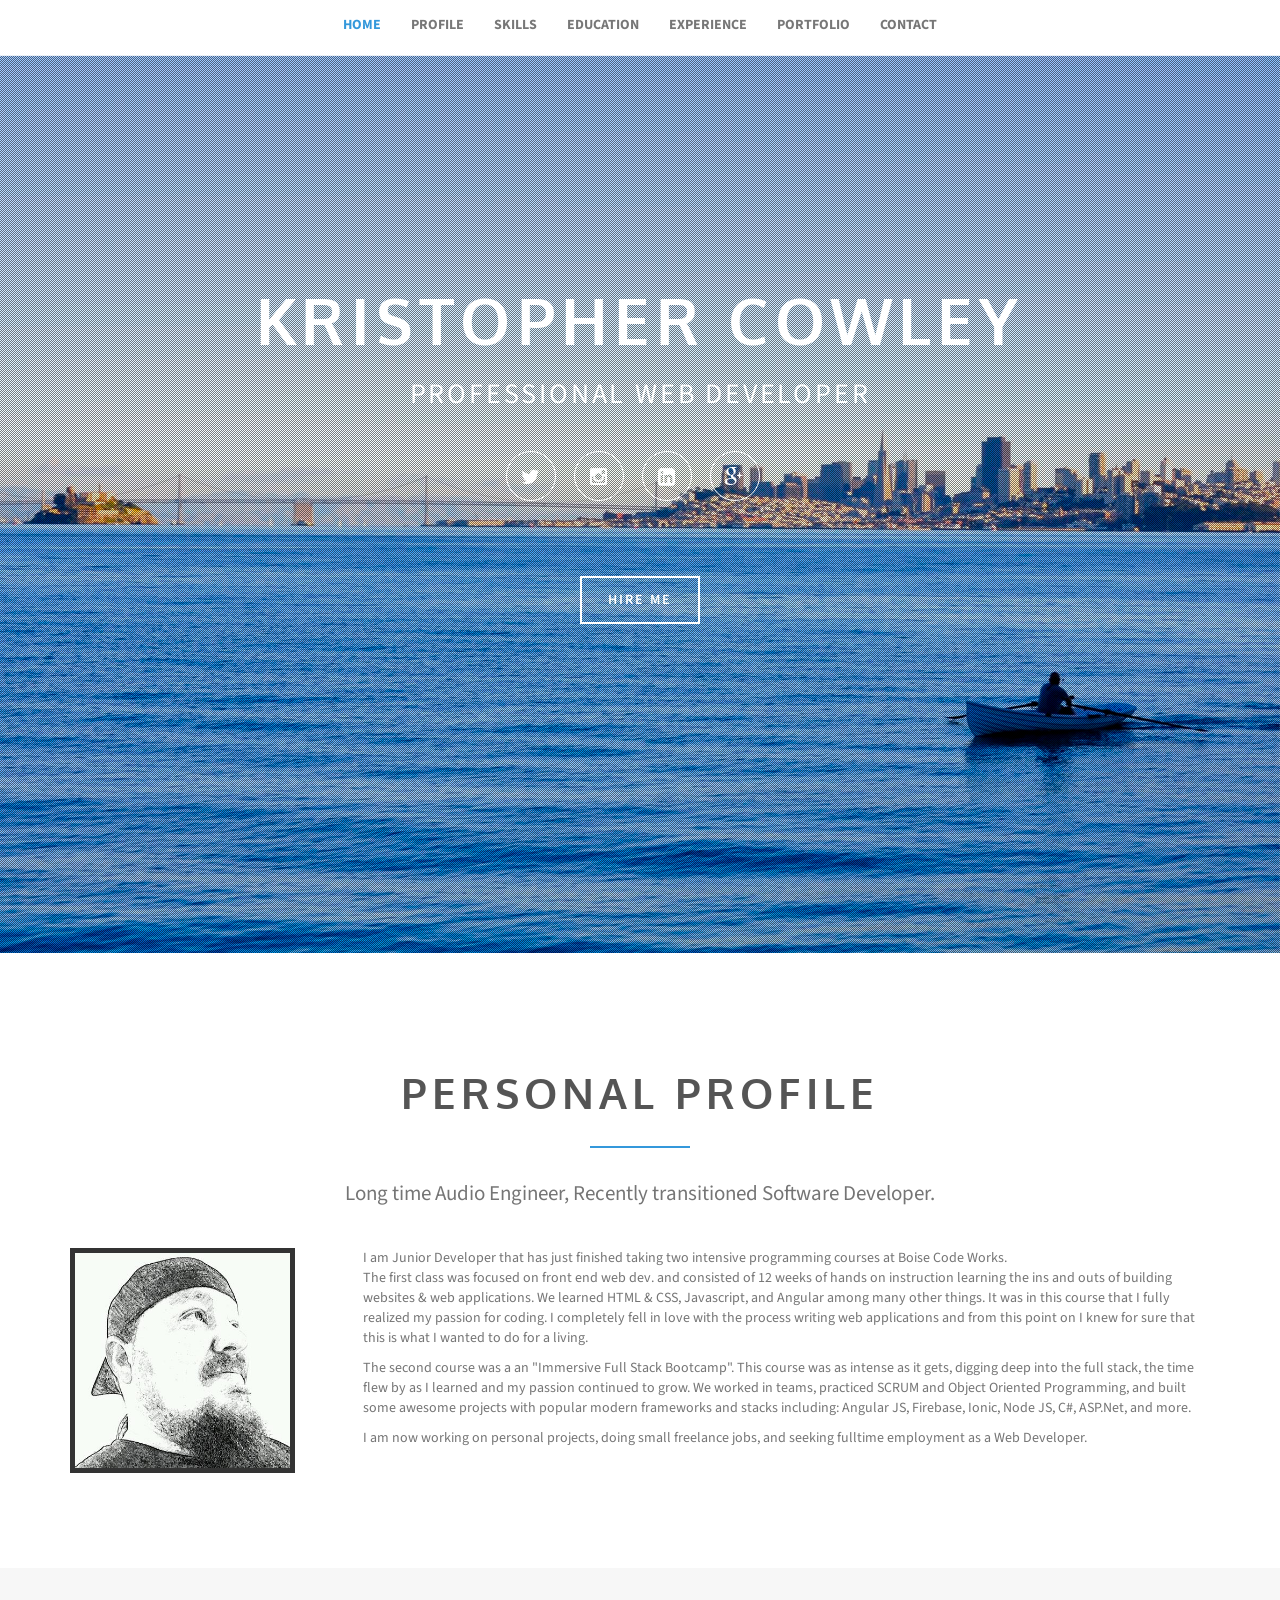
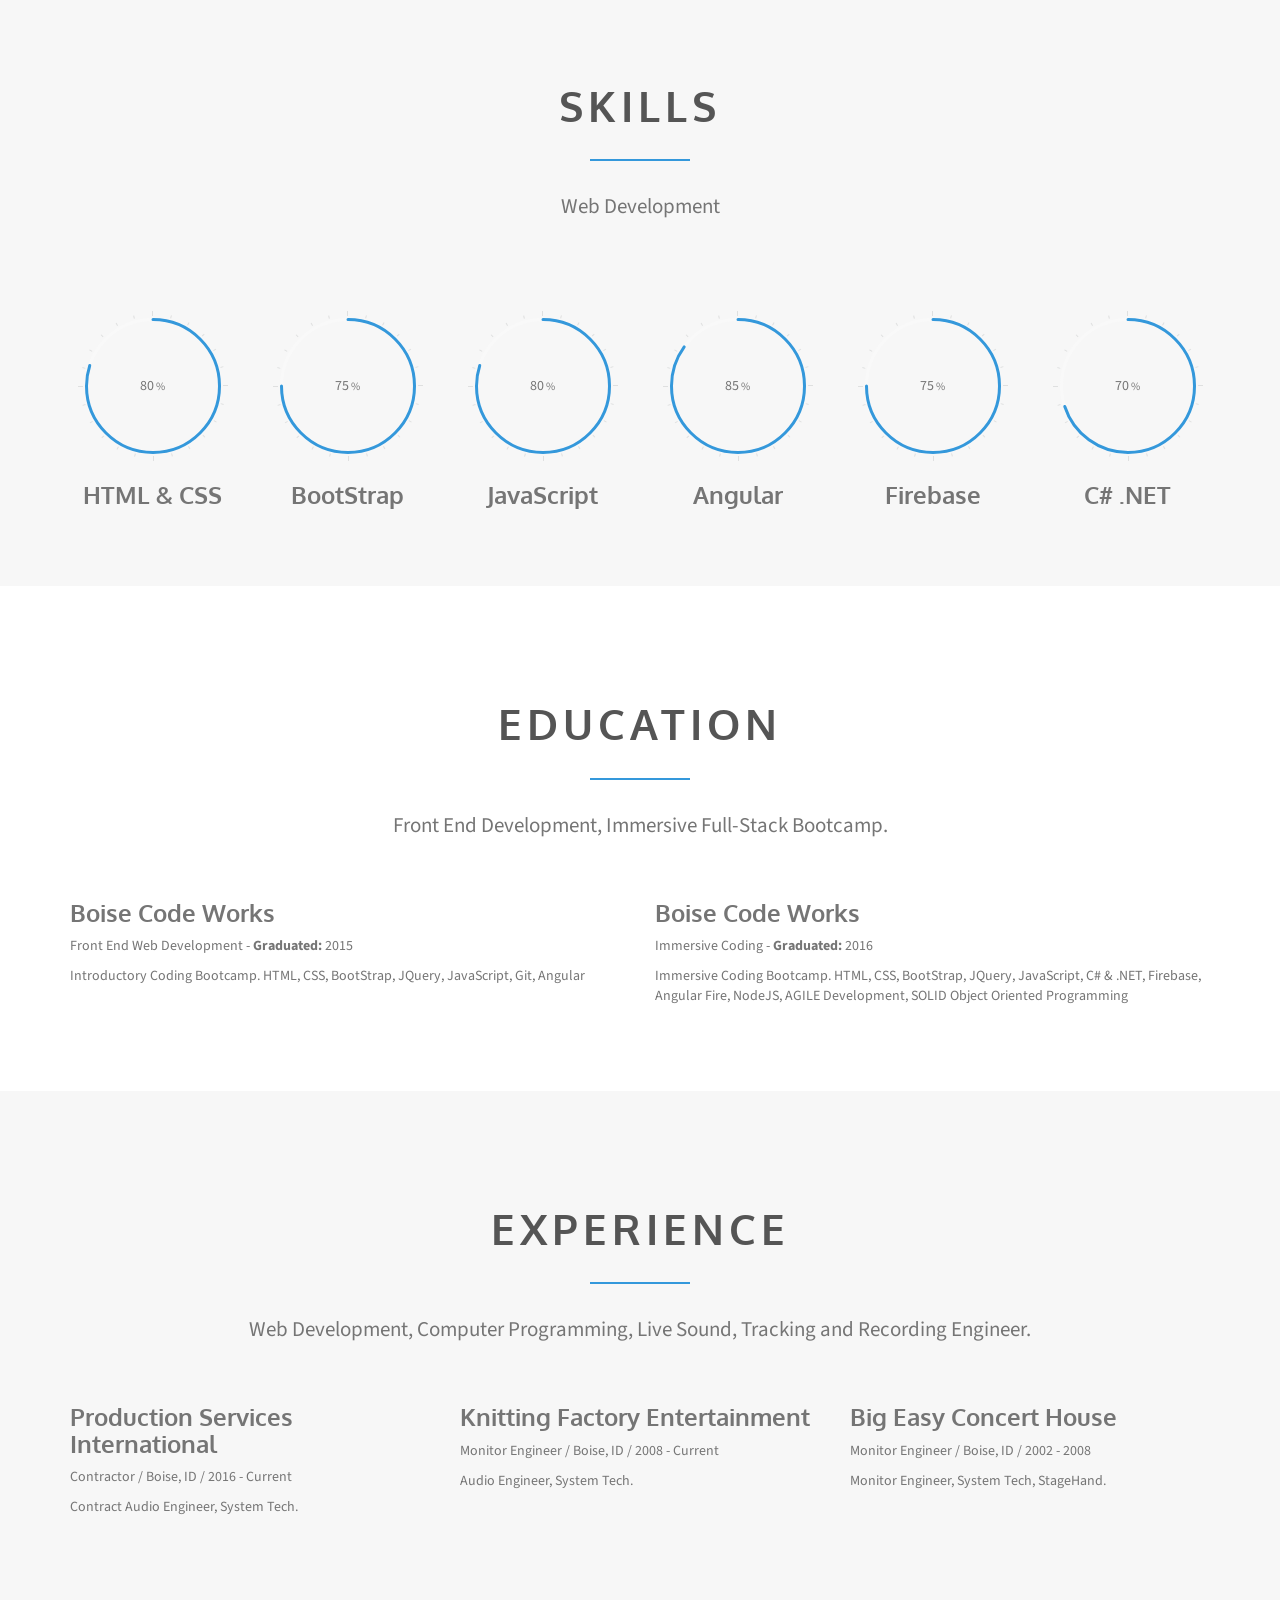
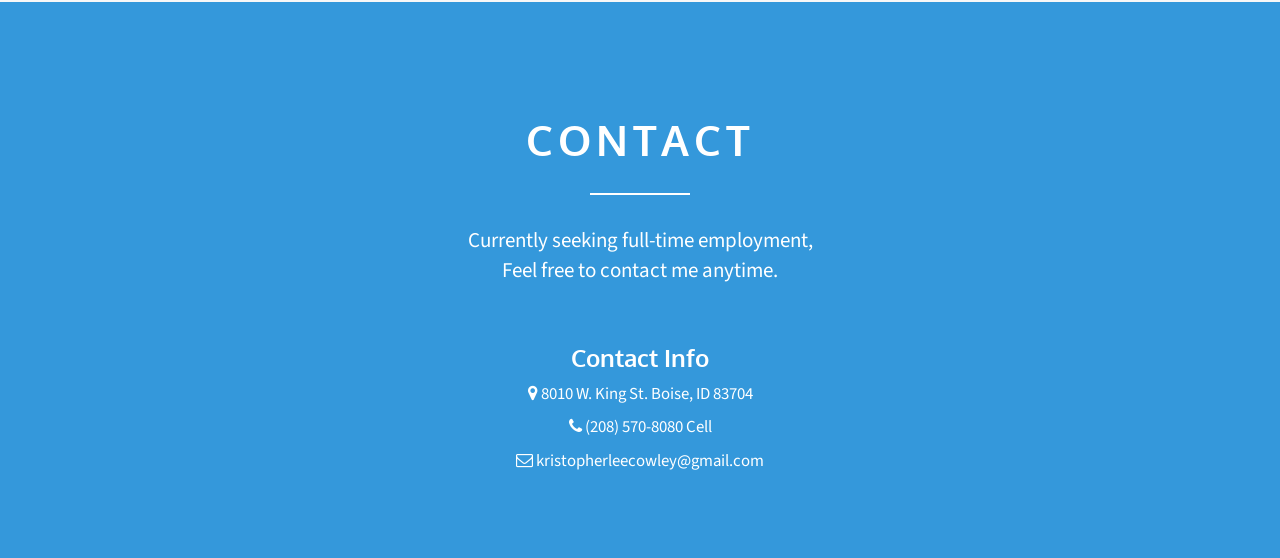
==== index.html @ 7aaf2514 "update meta data" ====
<!DOCTYPE html>
<!--[if lt IE 7]>      <html class="no-js lt-ie9 lt-ie8 lt-ie7"> <![endif]-->
<!--[if IE 7]>         <html class="no-js lt-ie9 lt-ie8"> <![endif]-->
<!--[if IE 8]>         <html class="no-js lt-ie9"> <![endif]-->
<!--[if gt IE 8]><!-->
<html class="no-js">
<!--<![endif]-->

<head>
    <meta charset="utf-8">
    <meta http-equiv="X-UA-Compatible" content="IE=edge">
    <title>Kristopher Cowley Online Resume</title>
    <!--<meta name="description" content="">-->
    <meta name="viewport" content="width=device-width, initial-scale=1">
    <!--<meta name="author" content="">-->

    <!-- Place favicon.ico and apple-touch-icon.png in the root directory -->

     <!--my meta tags start-->
    <meta name="keywords" content="Boise, Code, junior developer, cowley tech, cowley, ionic, html, css, javascript, c#, .net, web developer, resume, angular, developer jobs, job, developer, code, bootcamp, dev, BoiseCodeWorks">
    <meta content="width=device-width, initial-scale=1.0, maximum-scale=1.0, user-scalable=no" name="viewport">
    <!---->
    <meta property="og:image"  content="http://kristophercowley.github.io/img/screen-200.png">
    <meta property="og:locale" content="en_US">
    <meta property="twitter:image" content="http://kristophercowley.github.io/img/screen-200.png">
    <meta content="FOLLOW" name="ROBOTS">
    <!-- Begin Social Media -->
    <meta content="Kris Cowley - Web Developer - seeking fulltime employment." property="og:title">
    <meta content="Kris Cowley - Web Developer - seeking fulltime employment." property="twitter:title">

    <meta property="og:type" content="article">
    <meta content="http://kristophercowley.github.io.com/" property="og:url">
    <meta content="http://kristophercowley.github.io.com/" property="twitter:url">

    <meta content="Recently completed BoiseCodeWorks Front End Web Development and Immersive Bootcamp courses! HTML & CSS, Javascript, Angular JS, Ionic, C#, Firebase, .Net. www.boisecodeworks.com"
    name="description">
    <meta content="Recently completed BoiseCodeWorks Front End Web Development and Immersive Bootcamp courses! HTML & CSS, Javascript, Angular JS, Ionic, C#, Firebase, .Net. www.boisecodeworks.com"
    property="og:description">
    <meta content="Recently completed BoiseCodeWorks Front End Web Development and Immersive Bootcamp courses! HTML & CSS, Javascript, Angular JS, Ionic, C#, Firebase, .Net. www.boisecodeworks.com"
    property="twitter:description">
    <!-- End Social Media -->
    <link rel="publisher" href="https://plus.google.com/u/0/115718143756381940522">
    <link rel="author" href="https://plus.google.com/u/0/115718143756381940522">
    <link rel="me" href="https://plus.google.com/u/0/115718143756381940522">
    <!--Tab Icon-->
    <link href="https://cdn0.iconfinder.com/data/icons/future/512/notebook-256.png" rel="icon" type="image/icon">
    <!--meta tags ends-->

    <!-- Bootstrap core CSS -->
    <link rel="stylesheet" href="css/bootstrap.min.css">
    <!-- Fonts from Font Awsome -->
    <link rel="stylesheet" href="css/font-awesome.min.css">
    <!-- Magnific popup -->
    <link rel="stylesheet" href="css/magnific-popup.css">
	<!-- Vegas slider -->
    <link rel="stylesheet" href="css/vegas.min.css">
    <!-- Custom styles for this template -->
    <link rel="stylesheet" href="css/main.css">
    <!--My styles-->
    <link rel="stylesheet" href="css/myCss.css">

    <!-- Color styles -->
    <link rel="stylesheet" href="css/colors/blue.css">
    <!-- <link rel="stylesheet" href="css/colors/yellow.css">-->
    <!-- <link rel="stylesheet" href="css/colors/red.css">-->
    <!--  <link rel="stylesheet" href="css/colors/purple.css">-->
    <!--  <link rel="stylesheet" href="css/colors/orange.css">-->
    <!--  <link rel="stylesheet" href="css/colors/green.css">-->

    <!-- Feature detection -->
    <script src="js/modernizr-2.6.2.min.js"></script>
    <!-- Fonts -->
    <link href='http://fonts.googleapis.com/css?family=Source+Sans+Pro:300,400,600,700,900,300italic,400italic,600italic,700italic,900italic' rel='stylesheet' type='text/css'>
    <link href='http://fonts.googleapis.com/css?family=Oxygen:400,700' rel='stylesheet' type='text/css'>

    <!-- HTML5 shim and Respond.js IE8 support of HTML5 elements and media queries -->
    <!--[if lt IE 9]>
          <script src="js/html5shiv.js"></script>
          <script src="js/respond.min.js"></script>
        <![endif]-->
</head>

<body>
    <div class="navbar navbar-default navbar-static-top" role="navigation">
        <div class="container">
            <div class="navbar-header">
                <button type="button" class="navbar-toggle collapsed" data-toggle="collapse" data-target=".navbar-collapse">
                    <span class="sr-only">Toggle navigation</span>
                    <span class="icon-bar"></span>
                    <span class="icon-bar"></span>
                    <span class="icon-bar"></span>
                </button>
            </div>
            <div class="navbar-collapse collapse">
                <ul class="nav navbar-nav" id="main-menu">
                    <li><a href="#page-welcome">Home</a>
                    </li>
                    <li><a href="#page-profile">Profile</a>
                    </li>
                    <li><a href="#page-skills">Skills</a>
                    </li>
                    <li><a href="#page-education">Education</a>
                    </li>
                    <li><a href="#page-experience">Experience</a>
                    </li>
                    <li><a href="#page-portfolio">Portfolio</a>
                    </li>
                    <li><a href="#page-contact">Contact</a>
                    </li>
                </ul>
            </div>
            <!--/.nav-collapse -->
        </div>
    </div>
    <!-- welcome begins -->
    <section id="page-welcome" class="page-welcome">
        <div>
            <ul class="slider-controls">
                <li>
                    <a id="vegas-next" class="next" href="javascript:void(0)"></a>
                </li>
                <li>
                    <a id="vegas-prev" class="prev" href="javascript:void(0)"></a>
                </li>
            </ul>
        </div>
        <div class="container">
            <div class="row">
                <header class="centered">
                    <h1>Kristopher Cowley</h1>
                    <p>PROFESSIONAL WEB DEVELOPER</p>
                </header>
                <div class="social-icons">
                    <a href="https://twitter.com/kristopherleec" class="btn btn-round btn-clear btn-twitter"><i class="fa fa-twitter"></i></a>
                    <!--<a href="https://www.facebook.com/KRistOpher.lee.coWLEY" class="btn btn-round btn-clear btn-facebook"><i class="fa fa-facebook"></i></a>-->
                   <!-- <a href="https://www.dribbble.com/" class="btn btn-round btn-clear btn-dribbble"><i class="fa fa-dribbble"></i></a>-->
                    <a href="https://www.instagram.com/kristophercowley" class="btn btn-round btn-clear btn-instagram"><i class="fa fa-instagram"></i></a>
                    <a href="https://www.linkedin.com/in/kristopher-cowley-4b1142104/" class="btn btn-round btn-clear btn-linkedin"><i class="fa fa-linkedin-square"></i></a>
                   <!-- <a href="https://www.pinterest.com/" class="btn btn-round btn-clear btn-pinterest"><i class="fa fa-pinterest"></i></a>-->
                    <a href="https://plus.google.com/u/0/115718143756381940522/" class="btn btn-round btn-clear btn-google"><i class="fa fa-google-plus"></i></a>

                </div>
                <a href="#page-contact" class="btn btn-default hire-me">Hire Me</a>
            </div>
        </div>
    </section>
    <!-- welcome ends -->
    <!-- profile begins -->
    <section id="page-profile" class="page-profile">
        <div class="container">
            <header class="section-header">
                <h2 class="section-title">Personal Profile</h2>
                <div class="spacer"></div>
                <p class="section-subtitle">Long time Audio Engineer, Recently transitioned Software Developer. </p>
            </header>
            <div class="row">
                <div class="col-md-3">
                    <div class="profile"><img src="img/pencilphoto.jpg" alt="profile" />
                    </div>
                </div>
                <div class="col-md-9">
                    <p>I am Junior Developer that has just finished taking two intensive programming courses at Boise Code Works. <br/>The first class was focused on front end web dev. and consisted of 12 weeks of hands on instruction learning the ins and outs of building websites & web applications. We learned HTML & CSS, Javascript, and Angular among many other things. It was in this course that I fully realized my passion for coding. I completely fell in love with the process writing web applications and from this point on I knew for sure that this is what I wanted to do for a living. 
                    <p>The second course was a an "Immersive Full Stack Bootcamp". This course was as intense as it gets, digging deep into the full stack, the time flew by as I learned and my passion continued to grow. We worked in teams, practiced SCRUM and Object Oriented Programming, and built some awesome projects with popular modern frameworks and stacks including: Angular JS, Firebase, Ionic, Node JS, C#, ASP.Net, and more. </p>
                    <p>I am now working on personal projects, doing small freelance jobs, and seeking fulltime employment as a Web Developer. </p>
                  
                </div>
            </div>
        </div>
    </section>
    <!-- profile ends -->
    <!-- skills begins -->
    <section id="page-skills" class="page-skills">
        <div class="container">

            <header class="section-header">
                <h2 class="section-title"><span>Skills</span></h2>
                <div class="spacer"></div>
                <p class="section-subtitle">Web Development</p>
            </header>
            <div class="row">
                <div class="col-md-2">
                    <span class="chart" data-percent="80">
                      <span class="percent"></span>
                    <h3>HTML & CSS</h3>
                    </span>
                </div>
                <div class="col-md-2 ">
                    <span class="chart" data-percent="75">
                      <span class="percent"></span>
                    <h3>BootStrap</h3>
                    </span>
                </div>
                <div class="col-md-2">
                    <span class="chart" data-percent="80">
                      <span class="percent"></span>
                    <h3>JavaScript</h3>
                    </span>
                </div>
                <div class="col-md-2">
                    <span class="chart" data-percent="85">
                      <span class="percent"></span>
                    <h3>Angular</h3>
                    </span>
                </div>
                <div class="col-md-2">
                    <span class="chart" data-percent="75">
                      <span class="percent"></span>
                    <h3>Firebase</h3>
                    </span>
                </div>
                <div class="col-md-2">
                    <span class="chart" data-percent="70">
                      <span class="percent"></span>
                    <h3>C# .NET</h3>
                    </span>
                </div>
            </div>
        </div>
    </section>
    <!-- skills ends -->
    <!-- education begins -->
    <section id="page-education" class="page-education">
        <div class="container">
            <header class="section-header">
                <h2 class="section-title"><span>Education</span></h2>
                <div class="spacer"></div>
                <p class="section-subtitle"> Front End Development, Immersive Full-Stack Bootcamp. </p>
            </header>
            <div class="row">
                <div class="col-md-6">
                    <article class="education">
                        <header>
                            <h3>Boise Code Works</h3>
                            <p>Front End Web Development - <strong>Graduated:</strong> 2015</p>
                        </header>
                        <p>Introductory Coding Bootcamp. HTML, CSS, BootStrap, JQuery, JavaScript, Git, Angular </p>
                    </article>
                </div>
                <div class="col-md-6">
                    <article class="education">
                        <header>
                            <h3>Boise Code Works</h3>
                            <p>Immersive Coding - <strong>Graduated:</strong> 2016</p>
                        </header>
                        <p>Immersive Coding Bootcamp. HTML, CSS, BootStrap, JQuery, JavaScript, C# & .NET, Firebase, Angular Fire, NodeJS, AGILE Development, SOLID Object Oriented Programming</p>
                    </article>
                </div>
            </div>
        </div>
    </section>
    <!-- education ends -->
    
    <!-- experience begins -->
    <section id="page-experience" class="page-experience">
        <div class="container">
            <header class="section-header">
                <h2 class="section-title"><span>Experience</span></h2>
                <div class="spacer"></div>
                <p class="section-subtitle">Web Development, Computer Programming, Live Sound, Tracking and Recording Engineer. </p>
            </header>
            <div class="row">
                <div class="col-md-4">
                    <article class="experience">
                        <header>
                            <h3>Production Services International</h3>
                            <p>Contractor / Boise, ID / 2016 - Current</p>
                        </header>
                        <p>Contract Audio Engineer, System Tech.</p>
                    </article>
                </div>
                <div class="col-md-4">
                    <article class="experience">
                        <header>
                            <h3>Knitting Factory Entertainment</h3>
                            <p>Monitor Engineer / Boise, ID / 2008 - Current</p>
                        </header>
                        <p>Audio Engineer, System Tech.</p>
                    </article>
                </div>
                <div class="col-md-4">
                    <article class="experience">
                        <header>
                            <h3>Big Easy Concert House</h3>
                            <p>Monitor Engineer / Boise, ID / 2002 - 2008</p>
                        </header>
                        <p>Monitor Engineer, System Tech, StageHand.</p>
                    </article>
                </div>
            </div>
        </div>
    </section>
    <!-- experience ends -->
    
    <!-- portfolio begins -->
    <!--<section id="page-portfolio" class="page-portfolio">
        <div class="container">
            <div class="row">
                <header class="section-header">
                    <h2 class="section-title"><span>Portfolio</span></h2>
                    <div class="spacer"></div>
                    <p class="section-subtitle">Some of the projects I have worked on recently. </p>
                </header>

                <div id="grid-controls-wrapper">
                    <ul class="nav nav-pills center-pills grid-controls">
                        <li class="active filter"><a href="javascript:void(0)" data-filter="*">All</a>
                        </li>
                        <li class="filter"><a href="javascript:void(0)" data-filter=".branding">Branding</a>
                        </li>
                        <li class="filter"><a href="javascript:void(0)" data-filter=".design">Design</a>
                        </li>
                        <li class="filter"><a href="javascript:void(0)" data-filter=".photography">Photography</a>
                        </li>
                        <li class="filter"><a href="javascript:void(0)" data-filter=".web">Website</a>
                        </li>
                    </ul>
                </div>

                <div>
                    <ul id="grid" class="grid-wrapper">
                        <li class="mix web">
                            <a href="img/portfolio/large/01.png">
                                <div class="overlay"><i class="fa fa-search"></i>
                                </div><img src="img/portfolio/small/01.png" alt="">
                            </a>
                        </li>
                        <li class="mix design">
                            <a href="img/portfolio/large/02.png">
                                <div class="overlay"><i class="fa fa-search"></i>
                                </div><img src="img/portfolio/small/02.png" alt="">
                            </a>
                        </li>
                        <li class="mix design">
                            <a href="img/portfolio/large/03.png">
                                <div class="overlay"><i class="fa fa-search"></i>
                                </div><img src="img/portfolio/small/03.png" alt="">
                            </a>
                        </li>
                        <li class="mix web">
                            <a href="img/portfolio/large/04.png">
                                <div class="overlay"><i class="fa fa-search"></i>
                                </div><img src="img/portfolio/small/04.png" alt="">
                            </a>
                        </li>
                        <li class="mix branding">
                            <a href="img/portfolio/large/05.png">
                                <div class="overlay"><i class="fa fa-search"></i>
                                </div><img src="img/portfolio/small/05.png" alt="">
                            </a>
                        </li>
                        <li class="mix design">
                            <a href="img/portfolio/large/06.png">
                                <div class="overlay"><i class="fa fa-search"></i>
                                </div><img src="img/portfolio/small/06.png" alt="">
                            </a>
                        </li>
                        <li class="mix photography">
                            <a href="img/portfolio/large/07.png">
                                <div class="overlay"><i class="fa fa-search"></i>
                                </div><img src="img/portfolio/small/07.png" alt="">
                            </a>
                        </li>
                        <li class="mix photography">
                            <a href="img/portfolio/large/08.png">
                                <div class="overlay"><i class="fa fa-search"></i>
                                </div><img src="img/portfolio/small/08.png" alt="">
                            </a>
                        </li>
                        <li class="mix photography">
                            <a href="img/portfolio/large/09.png">
                                <div class="overlay"><i class="fa fa-search"></i>
                                </div><img src="img/portfolio/small/09.png" alt="">
                            </a>
                        </li>
                        <li class="mix web">
                            <a href="img/portfolio/large/10.jpg">
                                <div class="overlay"><i class="fa fa-search"></i>
                                </div><img src="img/portfolio/small/10.jpg" alt="">
                            </a>
                        </li>
                        <li class="mix design">
                            <a href="img/portfolio/large/11.jpg">
                                <div class="overlay"><i class="fa fa-search"></i>
                                </div><img src="img/portfolio/small/11.jpg" alt="">
                            </a>
                        </li>
                        <li class="mix design">
                            <a href="img/portfolio/large/12.png">
                                <div class="overlay"><i class="fa fa-search"></i>
                                </div><img src="img/portfolio/small/12.png" alt="">
                            </a>
                        </li>
                        <li class="mix design">
                            <a href="img/portfolio/large/13.png">
                                <div class="overlay"><i class="fa fa-search"></i>
                                </div><img src="img/portfolio/small/13.png" alt="">
                            </a>
                        </li>
                        <li class="mix design">
                            <a href="img/portfolio/large/14.png">
                                <div class="overlay"><i class="fa fa-search"></i>
                                </div><img src="img/portfolio/small/14.png" alt="">
                            </a>
                        </li>
                        <li class="mix branding">
                            <a href="img/portfolio/large/15.png">
                                <div class="overlay"><i class="fa fa-search"></i>
                                </div><img src="img/portfolio/small/15.png" alt="">
                            </a>
                        </li>
                    </ul>
                </div>
            </div>
        </div>
    </section>-->
    <!-- portfolio ends -->
    <!-- contact begins -->
    <section id="page-contact" class="page-contact">
        <div class="container">
            <header class="section-header">
                <h2 class="section-title"><span>Contact</span></h2>
                <div class="spacer"></div>
                <p class="section-subtitle">Currently seeking full-time employment, <br/>Feel free to contact me anytime. </p>
            </header>
            <div class="row">
                <div class="col-sm-4"></div>
                <div class="col-sm-4 contact-info" style="text-align:center">
                    <h3>Contact Info</h3>
                    <p><i class="fa fa-map-marker"></i> 8010 W. King St. Boise, ID 83704 </p>
                    <p><i class="fa fa-phone"></i> (208) 570-8080 Cell </p>
                    <a class="my-mail" href="mailto:kristopherleecowley@gmail.com"><p class="my-mail"><i class="fa fa-envelope-o"></i> kristopherleecowley@gmail.com</p></a>
                </div>
                <div class="col-sm-4"></div>

                <!--<div class="col-sm-7">-->
                    <!--<h3>Get in Touch</h3>-->
                    <!-- Configure the contact form by adding your email address on mail/contact_me.php line 17 -->
                    <!--<form class="form-horizontal" id="contactForm" novalidate>
                        <div class="control-group">
                            <label class="control-label" for="name">Name</label>
                            <div class="controls">
                                <input type="text" name="name" id="name" placeholder="Your name" class="form-control input-lg"  required data-validation-required-message="Please enter your name.">
                                  <p class="help-block text-danger"></p>
                            </div>
                        </div>
                        <div class="control-group">
                            <label class="control-label" for="email">Email Address</label>
                            <div class="controls">
                                <input type="email" name="email" id="email" placeholder="Your email address" class="form-control input-lg"  required data-validation-required-message="Please enter your email address.">
                                  <p class="help-block text-danger"></p>
                            </div>
                        </div>
                        <div class="control-group">
                            <label class="control-label" for="message">Message</label>
                            <div class="controls">
                                <textarea name="message" id="message" rows="8" class="form-control input-lg" required data-validation-required-message="Please enter a message."></textarea>
                                  <p class="help-block text-danger"></p>
                            </div>
                        </div>
                        <div class="form-actions">
                        <div id="success"></div>
                            <button type="submit" class="btn btn-default btn-lg btn-block">Submit Message</button>
                        </div>
                    </form>-->
                    <!-- End contact-form -->
                </div>
            </div>
            <!-- End row -->

        </div>
    </section>
    <!-- contact ends -->


    <script src="js/jquery-2.1.3.min.js"></script>
    <script src="js/bootstrap.min.js"></script>
    <script src="js/jquery.scrollTo.js"></script>
    <script src="js/jquery.nav.js"></script>
    <script src="js/jquery.sticky.js"></script>
    <script src="js/jquery.easypiechart.min.js"></script>
    <script src="js/vegas.js"></script>
    <script src="js/jquery.isotope.min.js"></script>
    <script src="js/jquery.magnific-popup.min.js"></script>
    <script src="js/waypoints.min.js"></script>
    <script src="js/jqBootstrapValidation.js"></script>
    <script src="js/contact_me.js"></script>
    <script src="js/main.js"></script>
	
</body>

</html>
---- css/vegas.min.css ----
.vegas-overlay,.vegas-slide,.vegas-slide-inner,.vegas-timer,.vegas-wrapper{position:absolute;top:0;left:0;bottom:0;right:0;overflow:hidden;border:none;padding:0;margin:0}.vegas-overlay{opacity:.5;background:url(overlays/02.png) center center}.vegas-timer{top:auto;bottom:0;height:2px}.vegas-timer-progress{width:0;height:100%;background:#fff;-webkit-transition:width ease-out;transition:width ease-out}.vegas-timer-running .vegas-timer-progress{width:100%}.vegas-slide,.vegas-slide-inner{margin:0;padding:0;background:center center no-repeat;-webkit-transform:translateZ(0);transform:translateZ(0)}body .vegas-container{overflow:hidden!important;position:relative}.vegas-video{min-width:100%;min-height:100%;width:auto;height:auto}body.vegas-container{overflow:auto;position:static;z-index:-2}body.vegas-container>.vegas-overlay,body.vegas-container>.vegas-slide,body.vegas-container>.vegas-timer{position:fixed;z-index:-1}:root body.vegas-container>.vegas-overlay,:root body.vegas-container>.vegas-slide,_::full-page-media,_:future{bottom:-76px}.vegas-transition-fade,.vegas-transition-fade2{opacity:0}.vegas-transition-fade-in,.vegas-transition-fade2-in{opacity:1}.vegas-transition-fade2-out{opacity:0}.vegas-transition-blur,.vegas-transition-blur2{opacity:0;-webkit-filter:blur(32px);filter:blur(32px)}.vegas-transition-blur-in,.vegas-transition-blur2-in{opacity:1;-webkit-filter:blur(0px);filter:blur(0px)}.vegas-transition-blur2-out{opacity:0}.vegas-transition-flash,.vegas-transition-flash2{opacity:0;-webkit-filter:brightness(25);filter:brightness(25)}.vegas-transition-flash-in,.vegas-transition-flash2-in{opacity:1;-webkit-filter:brightness(1);filter:brightness(1)}.vegas-transition-flash2-out{opacity:0;-webkit-filter:brightness(25);filter:brightness(25)}.vegas-transition-negative,.vegas-transition-negative2{opacity:0;-webkit-filter:invert(100%);filter:invert(100%)}.vegas-transition-negative-in,.vegas-transition-negative2-in{opacity:1;-webkit-filter:invert(0);filter:invert(0)}.vegas-transition-negative2-out{opacity:0;-webkit-filter:invert(100%);filter:invert(100%)}.vegas-transition-burn,.vegas-transition-burn2{opacity:0;-webkit-filter:contrast(1000%) saturate(1000%);filter:contrast(1000%) saturate(1000%)}.vegas-transition-burn-in,.vegas-transition-burn2-in{opacity:1;-webkit-filter:contrast(100%) saturate(100%);filter:contrast(100%) saturate(100%)}.vegas-transition-burn2-out{opacity:0;-webkit-filter:contrast(1000%) saturate(1000%);filter:contrast(1000%) saturate(1000%)}.vegas-transition-slideLeft,.vegas-transition-slideLeft2{-webkit-transform:translateX(100%);-ms-transform:translateX(100%);transform:translateX(100%)}.vegas-transition-slideLeft-in,.vegas-transition-slideLeft2-in{-webkit-transform:translateX(0%);-ms-transform:translateX(0%);transform:translateX(0%)}.vegas-transition-slideLeft2-out,.vegas-transition-slideRight,.vegas-transition-slideRight2{-webkit-transform:translateX(-100%);-ms-transform:translateX(-100%);transform:translateX(-100%)}.vegas-transition-slideRight-in,.vegas-transition-slideRight2-in{-webkit-transform:translateX(0%);-ms-transform:translateX(0%);transform:translateX(0%)}.vegas-transition-slideRight2-out{-webkit-transform:translateX(100%);-ms-transform:translateX(100%);transform:translateX(100%)}.vegas-transition-slideUp,.vegas-transition-slideUp2{-webkit-transform:translateY(100%);-ms-transform:translateY(100%);transform:translateY(100%)}.vegas-transition-slideUp-in,.vegas-transition-slideUp2-in{-webkit-transform:translateY(0%);-ms-transform:translateY(0%);transform:translateY(0%)}.vegas-transition-slideDown,.vegas-transition-slideDown2,.vegas-transition-slideUp2-out{-webkit-transform:translateY(-100%);-ms-transform:translateY(-100%);transform:translateY(-100%)}.vegas-transition-slideDown-in,.vegas-transition-slideDown2-in{-webkit-transform:translateY(0%);-ms-transform:translateY(0%);transform:translateY(0%)}.vegas-transition-slideDown2-out{-webkit-transform:translateY(100%);-ms-transform:translateY(100%);transform:translateY(100%)}.vegas-transition-zoomIn,.vegas-transition-zoomIn2{-webkit-transform:scale(0);-ms-transform:scale(0);transform:scale(0);opacity:0}.vegas-transition-zoomIn-in,.vegas-transition-zoomIn2-in{-webkit-transform:scale(1);-ms-transform:scale(1);transform:scale(1);opacity:1}.vegas-transition-zoomIn2-out,.vegas-transition-zoomOut,.vegas-transition-zoomOut2{-webkit-transform:scale(2);-ms-transform:scale(2);transform:scale(2);opacity:0}.vegas-transition-zoomOut-in,.vegas-transition-zoomOut2-in{-webkit-transform:scale(1);-ms-transform:scale(1);transform:scale(1);opacity:1}.vegas-transition-zoomOut2-out{-webkit-transform:scale(0);-ms-transform:scale(0);transform:scale(0);opacity:0}.vegas-transition-swirlLeft,.vegas-transition-swirlLeft2{-webkit-transform:scale(2) rotate(35deg);-ms-transform:scale(2) rotate(35deg);transform:scale(2) rotate(35deg);opacity:0}.vegas-transition-swirlLeft-in,.vegas-transition-swirlLeft2-in{-webkit-transform:scale(1) rotate(0deg);-ms-transform:scale(1) rotate(0deg);transform:scale(1) rotate(0deg);opacity:1}.vegas-transition-swirlLeft2-out,.vegas-transition-swirlRight,.vegas-transition-swirlRight2{-webkit-transform:scale(2) rotate(-35deg);-ms-transform:scale(2) rotate(-35deg);transform:scale(2) rotate(-35deg);opacity:0}.vegas-transition-swirlRight-in,.vegas-transition-swirlRight2-in{-webkit-transform:scale(1) rotate(0deg);-ms-transform:scale(1) rotate(0deg);transform:scale(1) rotate(0deg);opacity:1}.vegas-transition-swirlRight2-out{-webkit-transform:scale(2) rotate(35deg);-ms-transform:scale(2) rotate(35deg);transform:scale(2) rotate(35deg);opacity:0}.vegas-animation-kenburns{-webkit-animation:kenburns ease-out;animation:kenburns ease-out}@-webkit-keyframes kenburns{0%{-webkit-transform:scale(1.5);transform:scale(1.5)}100%{-webkit-transform:scale(1);transform:scale(1)}}@keyframes kenburns{0%{-webkit-transform:scale(1.5);transform:scale(1.5)}100%{-webkit-transform:scale(1);transform:scale(1)}}.vegas-animation-kenburnsUp{-webkit-animation:kenburnsUp ease-out;animation:kenburnsUp ease-out}@-webkit-keyframes kenburnsUp{0%{-webkit-transform:scale(1.5) translate(0,10%);transform:scale(1.5) translate(0,10%)}100%{-webkit-transform:scale(1) translate(0,0);transform:scale(1) translate(0,0)}}@keyframes kenburnsUp{0%{-webkit-transform:scale(1.5) translate(0,10%);transform:scale(1.5) translate(0,10%)}100%{-webkit-transform:scale(1) translate(0,0);transform:scale(1) translate(0,0)}}.vegas-animation-kenburnsDown{-webkit-animation:kenburnsDown ease-out;animation:kenburnsDown ease-out}@-webkit-keyframes kenburnsDown{0%{-webkit-transform:scale(1.5) translate(0,-10%);transform:scale(1.5) translate(0,-10%)}100%{-webkit-transform:scale(1) translate(0,0);transform:scale(1) translate(0,0)}}@keyframes kenburnsDown{0%{-webkit-transform:scale(1.5) translate(0,-10%);transform:scale(1.5) translate(0,-10%)}100%{-webkit-transform:scale(1) translate(0,0);transform:scale(1) translate(0,0)}}.vegas-animation-kenburnsLeft{-webkit-animation:kenburnsLeft ease-out;animation:kenburnsLeft ease-out}@-webkit-keyframes kenburnsLeft{0%{-webkit-transform:scale(1.5) translate(10%,0);transform:scale(1.5) translate(10%,0)}100%{-webkit-transform:scale(1) translate(0,0);transform:scale(1) translate(0,0)}}@keyframes kenburnsLeft{0%{-webkit-transform:scale(1.5) translate(10%,0);transform:scale(1.5) translate(10%,0)}100%{-webkit-transform:scale(1) translate(0,0);transform:scale(1) translate(0,0)}}.vegas-animation-kenburnsRight{-webkit-animation:kenburnsRight ease-out;animation:kenburnsRight ease-out}@-webkit-keyframes kenburnsRight{0%{-webkit-transform:scale(1.5) translate(-10%,0);transform:scale(1.5) translate(-10%,0)}100%{-webkit-transform:scale(1) translate(0,0);transform:scale(1) translate(0,0)}}@keyframes kenburnsRight{0%{-webkit-transform:scale(1.5) translate(-10%,0);transform:scale(1.5) translate(-10%,0)}100%{-webkit-transform:scale(1) translate(0,0);transform:scale(1) translate(0,0)}}.vegas-animation-kenburnsUpLeft{-webkit-animation:kenburnsUpLeft ease-out;animation:kenburnsUpLeft ease-out}@-webkit-keyframes kenburnsUpLeft{0%{-webkit-transform:scale(1.5) translate(10%,10%);transform:scale(1.5) translate(10%,10%)}100%{-webkit-transform:scale(1) translate(0,0);transform:scale(1) translate(0,0)}}@keyframes kenburnsUpLeft{0%{-webkit-transform:scale(1.5) translate(10%,10%);transform:scale(1.5) translate(10%,10%)}100%{-webkit-transform:scale(1) translate(0,0);transform:scale(1) translate(0,0)}}.vegas-animation-kenburnsUpRight{-webkit-animation:kenburnsUpRight ease-out;animation:kenburnsUpRight ease-out}@-webkit-keyframes kenburnsUpRight{0%{-webkit-transform:scale(1.5) translate(-10%,10%);transform:scale(1.5) translate(-10%,10%)}100%{-webkit-transform:scale(1) translate(0,0);transform:scale(1) translate(0,0)}}@keyframes kenburnsUpRight{0%{-webkit-transform:scale(1.5) translate(-10%,10%);transform:scale(1.5) translate(-10%,10%)}100%{-webkit-transform:scale(1) translate(0,0);transform:scale(1) translate(0,0)}}.vegas-animation-kenburnsDownLeft{-webkit-animation:kenburnsDownLeft ease-out;animation:kenburnsDownLeft ease-out}@-webkit-keyframes kenburnsDownLeft{0%{-webkit-transform:scale(1.5) translate(10%,-10%);transform:scale(1.5) translate(10%,-10%)}100%{-webkit-transform:scale(1) translate(0,0);transform:scale(1) translate(0,0)}}@keyframes kenburnsDownLeft{0%{-webkit-transform:scale(1.5) translate(10%,-10%);transform:scale(1.5) translate(10%,-10%)}100%{-webkit-transform:scale(1) translate(0,0);transform:scale(1) translate(0,0)}}.vegas-animation-kenburnsDownRight{-webkit-animation:kenburnsDownRight ease-out;animation:kenburnsDownRight ease-out}@-webkit-keyframes kenburnsDownRight{0%{-webkit-transform:scale(1.5) translate(-10%,-10%);transform:scale(1.5) translate(-10%,-10%)}100%{-webkit-transform:scale(1) translate(0,0);transform:scale(1) translate(0,0)}}@keyframes kenburnsDownRight{0%{-webkit-transform:scale(1.5) translate(-10%,-10%);transform:scale(1.5) translate(-10%,-10%)}100%{-webkit-transform:scale(1) translate(0,0);transform:scale(1) translate(0,0)}}
---- css/main.css ----
/* ==========================================================================
   Articulate v1.0
   ========================================================================== */
/* ==========================================================================
   Base styles
   ========================================================================== */

html, body {
    height: 100%;
    width: 100%;
    font-family: 'Source Sans Pro', Helvetica, Arial, sans-serif;
    color: #757575;
}
img {
    max-width: 100%;
}
a:link, a:visited {
    outline: 0;
}
a:hover, a:active {
    text-decoration: none;
}
a img {
    border: 0;
}
h1, h2, h3, h4, h5, h6 {
    font-family: 'Oxygen', sans-serif;
    font-weight: 700;
}
/* ==========================================================================
   Navigation
   ========================================================================== */

.navbar {
    width: 100%;
}
.navbar-default {
    background: rgba(255, 255, 255, 0.85);
    border: none;
    color: #777;
    text-transform: uppercase;
    display: inline-block;
    text-align: center;
    position: fixed;
}
.navbar-nav {
    margin: 0 auto;
    padding: 0;
    list-style: none;
    display: inline-block;
    float: none;
    font-size: 1em;
    font-weight: bold;
}
.navbar-default .navbar-nav>li>a:hover, .navbar-default .navbar-nav>li>a:focus {
    background-color: transparent;
}
.navbar-default .navbar-nav>.active>a, .navbar-default .navbar-nav>.active>a:hover, .navbar-default .navbar-nav>.active>a:focus {
    background: none;
}
/* ==========================================================================
  Layout 
   ========================================================================== */

#page-welcome {
    width: 100%;
    height: 100%!important;
    position: relative;
    overflow: hidden;
    text-align: center;
    -webkit-background-size: cover;
    -moz-background-size: cover;
    -o-background-size: cover;
    background-size: cover;
}
#page-welcome header {
    color: #fff;
    padding-top: 20%;
}
#page-welcome header h1 {
    margin: 0;
    padding: 0;
    font-size: 4.5em;
    font-weight: 700;
    letter-spacing: 0.1em;
    line-height: 1em;
    text-transform: uppercase;
}
#page-welcome header p {
    font-size: 2em;
    display: inline-block;
    margin-bottom: 5px;
    padding: 0 8px;
    letter-spacing: 0.1em;
    line-height: 3em;
    text-transform: uppercase;
}
#page-profile {
    padding: 75px 0;
    background: #fff;
}
#page-profile .profile {
    border: 5px solid #333;
    width: 225px;
    height: 225px;
    margin: 0 20px 20px 0;
}
#page-skills {
    padding: 75px 0;
    background: #f7f7f7;
    text-align: center;
}
#page-education {
    padding: 75px 0;
    background: #fff;
}
#page-experience {
    padding: 75px 0;
    background: #f7f7f7;
}
#page-portfolio {
    padding: 75px 0;
    background: #fff;
}
#page-contact {
    padding: 75px 0;
}
#page-contact .contact-info p {
    font-size: 1.2em;
}
/* ==========================================================================
   Portfolio   
   ========================================================================== */

#grid-controls-wrapper {
    text-align: center;
    float: none;
    width: 100%;
}
.center-pills {
    display: inline-block;
}
#grid .mix {
    width: 200px;
    height: 150px;
    vertical-align: top;
    margin: 20px 20px 20px 0;
    color: #fff;
    text-align: center;
}
#grid .mix .thumbnail {
    border: 2px thin #F7F7F7;
    padding: 0;
    border-radius: 0;
}
#grid .mix .overlay {
    width: 200px;
    height: 150px;
    position: absolute;
    opacity: 0;
	top:0;
}
#grid .mix .overlay:hover {
    opacity: .8;
}
#grid .mix .overlay i {
    font-size: 2em;
    opacity: 1;
    color: #fff;
    padding-top: 30%;
}
.isotope-item {
    z-index: 2;
}
.isotope-hidden.isotope-item {
    pointer-events: none;
    z-index: 1;
}
.isotope, .isotope .isotope-item {
    /* change duration value to whatever you like */
    
    -webkit-transition-duration: 0.8s;
    -moz-transition-duration: 0.8s;
    -ms-transition-duration: 0.8s;
    -o-transition-duration: 0.8s;
    transition-duration: 0.8s;
}
.isotope {
    -webkit-transition-property: height, width;
    -moz-transition-property: height, width;
    -ms-transition-property: height, width;
    -o-transition-property: height, width;
    transition-property: height, width;
}
.isotope .isotope-item {
    -webkit-transition-property: -webkit-transform, opacity;
    -moz-transition-property: -moz-transform, opacity;
    -ms-transition-property: -ms-transform, opacity;
    -o-transition-property: -o-transform, opacity;
    transition-property: transform, opacity;
}
/**** disabling Isotope CSS3 transitions ****/

.isotope.no-transition, .isotope.no-transition .isotope-item, .isotope .isotope-item.no-transition {
    -webkit-transition-duration: 0s;
    -moz-transition-duration: 0s;
    -ms-transition-duration: 0s;
    -o-transition-duration: 0s;
    transition-duration: 0s;
}
/* ==========================================================================
   Vegas slider
   ========================================================================== */

.vegas-loading {
    border-radius: 10px;
    background: #000;
    background: rgba(0, 0, 0, 0.7);
    background: url(../img/loading.gif) no-repeat center center;
    height: 32px;
    left: 20px;
    position: fixed;
    top: 20px;
    width: 32px;
    z-index: 0;
}
.vegas-overlay {
    background: transparent url(../img/overlays/16.png);
    opacity: 0.5;
    
}
.vegas-background {
    -ms-interpolation-mode: bicubic;
    image-rendering: optimizeQuality;
    max-width: none !important;
    /* counteracts global img modification by twitter bootstrap library */
    
    z-index: -2;
}
.vegas-overlay, .vegas-background {
    -webkit-user-select: none;
    -khtml-user-select: none;
    -moz-user-select: none;
    -ms-user-select: none;
    user-select: none;
}
.slider-controls {
    opacity: 0;
    padding: 0;
    margin: 0;
    -webkit-transition: all 0.4s ease-in-out;
    -moz-transition: all 0.4s ease-in-out;
    -o-transition: all 0.4s ease-in-out;
    transition: all 0.4s ease-in-out;
}
.slider-controls li {
    list-style: none;
}
#page-welcome:hover .slider-controls {
    opacity: 1;
    -webkit-transition: all 0.4s ease-in-out;
    -moz-transition: all 0.4s ease-in-out;
    -o-transition: all 0.4s ease-in-out;
    transition: all 0.4s ease-in-out;
}
.slider-controls li a {
    position: absolute;
    z-index: 10;
    top: 40%;
    width: 60px;
    height: 60px;
    cursor: pointer;
}
.next {
    background: url("../img/next.png");
    margin-right: 70px;
    right: 0;
    opacity: 0.3;
}
.prev {
    background: url("../img/prev.png");
    margin-left: 70px;
    left: 0;
    opacity: 0.3;
}
.next:hover, .prev:hover {
    opacity: 1;
}
/* ==========================================================================
   Dividers
   ========================================================================== */

.section-header {
    text-align: center;
}
.section-header p {
    font-size: 1.5em;
}
.section-title {
    font-size: 3em;
    font-weight: 700;
    letter-spacing: 5px;
    text-align: center;
    color: #555555;
    text-transform: uppercase;
    padding: 20px 0;
}
.spacer {
    width: 100px;
    height: 2px;
    margin: auto;
}
.section-subtitle {
    text-align: center;
    padding: 30px 0;
}
/* ==========================================================================
   Forms
   ========================================================================== */

.form-control {
    box-shadow: none;
    -webkit-box-shadow: none;
    border: none;
}
.btn.btn-default {
    margin: 40px auto 0;
    background: transparent;
    position: relative;
    color: #fff;
    font-size: 1em;
    text-transform: uppercase;
    font-weight: 600;
    text-align: center;
    padding: 12px 26px 12px;
    cursor: pointer;
    border: 2px solid #4cddf3;
    border-radius: 0;
    letter-spacing: 2px;
    pointer-events: auto;
    border-color: #fff;
    -webkit-transition: all 0.1s ease-in-out;
    -moz-transition: all 0.1s ease-in-out;
    -o-transition: all 0.1s ease-in-out;
    transition: all 0.1s ease-in-out;
}
.btn.btn-default:hover, .btn.btn-default:active {
    background: #fff;
    border-color: #fff;
    color: fff;
}
input, .input-lg, button {
    border-radius: 0;
}
.control-group.error input, .control-group.error select, .control-group.error textarea {
    border-color: #b94a48;
    -webkit-box-shadow: inset 0 1px 1px rgba(0, 0, 0, 0.075);
    -moz-box-shadow: inset 0 1px 1px rgba(0, 0, 0, 0.075);
    box-shadow: inset 0 1px 1px rgba(0, 0, 0, 0.075);
}
.control-group.error .checkbox, .control-group.error .radio, .control-group.error input, .control-group.error select, .control-group.error textarea {
    color: #b94a48;
}
label.error {
    color: #fff;
    background: #b94a48;
    border: solid thin #fff;
    padding: 3px 5px;
}
label.valid {
    color: #fff;
    background: #5CB85C;
    border: solid thin #fff;
    padding: 3px 5px;
}
.help-block ul{
      list-style: none;
      margin: 0;
      padding: 0;
}

.help-block ul li{
 background: #b94a48;
  color: #fff;
  padding: 4px 18px;
}
/* ==========================================================================
   Charts   
   ========================================================================== */

.chart {
    position: relative;
    display: inline-block;
    width: 150px;
    height: 150px;
    margin-top: 50px;
    margin-bottom: 50px;
    text-align: center;
}
.chart canvas {
    position: absolute;
    top: 0;
    left: 0;
}
.percent {
    display: inline-block;
    line-height: 150px;
    z-index: 2;
}
.percent:after {
    content: '%';
    margin-left: 0.1em;
    font-size: .8em;
}
/* ==========================================================================
   Social icons
   ========================================================================== */

.social-icons .btn {
    margin-right: 15px;
}
.social-icons {
    padding-top: 10px;
    margin-bottom: 35px;
}
.social-icons .btn.btn-clear {
    border: 1px solid #fff;
}
.btn-round {
    border-radius: 50%;
    width: 50px;
    height: 50px;
    display: inline-block;
    padding: 0;
}
.btn-round i {
    font-size: 20px;
    top: 15px;
    position: relative;
}
.btn.btn-clear {
    border: 1px solid #fff;
    color: #fff;
    background: none;
    background-color: none;
    font-weight: bold;
    -webkit-transition-duration: 0.8s;
    -moz-transition-duration: 0.8s;
    -o-transition-duration: 0.8s;
    transition-duration: 0.8s;
    -webkit-transition-property: -webkit-transform;
    -moz-transition-property: -moz-transform;
    -o-transition-property: -o-transform;
    transition-property: transform;
}
.btn.btn-clear:hover, .btn.btn-clear.selected {
    background: #fff;
    -webkit-transform: rotate(360deg);
    -moz-transform: rotate(360deg);
    -o-transform: rotate(360deg);
}
.btn-twitter:hover {
    color: #2BA9E0;
}
.btn-facebook:hover {
    color: #204385;
}
.btn-dribbble:hover {
    color: #D92C85;
}
.btn-instagram:hover {
    color: #BAB1A8;
}
.btn-linkedin:hover {
    color: #015786;
}
.btn-pinterest:hover {
    color: #CA2128;
}
.btn-google:hover {
    color: #D3492C;
}
/* ==========================================================================
   Helper classes
   ========================================================================== */

.left {
    float: left;
}
.right {
    float: right;
}
.text-center {
    text-align: center;
}
.centered {
    margin-left: auto;
    margin-right: auto;
    float: none;
}
/* ==========================================================================
   Responsive Settings
   ========================================================================== */

@media(max-width:992px) {
    #page-profile .profile {
        margin: 0 auto 20px auto;
    }
}
@media (max-width: 479px) {
    #page-welcome header h1 {
        font-size: 2em;
    }
    #page-welcome header p {
        font-size: 1em;
        line-height: 3em;
    }
    .section-title {
        font-size: 1.5em;
    }
    .section-header p {
        font-size: 1.2em;
    }
    #page-skills {
        text-align: center;
    }
    #grid {
        text-align: center;
    }
    #page-profile .profile {
        margin: 0 auto 20px auto;
    }
}
---- css/myCss.css ----
.my-mail{
    color: white;
}
.my-mail:hover{
    color: green;
}
---- css/colors/blue.css ----
/* Blue - #3498db */


a:link,a:visited,.navbar-default .navbar-nav>li>a:hover, 
.navbar-default .navbar-nav>li>a:focus,a:hover,a:active,.navbar-default .navbar-nav>.active>a, 
.navbar-default .navbar-nav>.active>a:hover, 
.navbar-default .navbar-nav>.active>a:focus{
	color:#3498db;
}

.spacer,.nav-pills>li.active>a, .nav-pills>li.active>a:hover, .nav-pills>li.active>a:focus,#grid .mix .overlay {

background: #3498db;
}

#page-contact{
	background: #3498db;
	color:#fff;
}

#page-contact .spacer{
	background: #fff;
}

#page-contact .section-title{
	color:#fff;
}

.btn.btn-default:hover,
.btn.btn-default:active{
    color:#3498db;
}
---- css/colors/yellow.css ----
/* yellow - #f1c40f */


a:link,a:visited,.navbar-default .navbar-nav>li>a:hover, 
.navbar-default .navbar-nav>li>a:focus,a:hover,a:active,.navbar-default .navbar-nav>.active>a, 
.navbar-default .navbar-nav>.active>a:hover, 
.navbar-default .navbar-nav>.active>a:focus{
	color:#f1c40f;
}

.spacer,.nav-pills>li.active>a, .nav-pills>li.active>a:hover, .nav-pills>li.active>a:focus,#grid .mix .overlay {

background: #f1c40f;
}

#page-contact{
	background: #f1c40f;
	color:#fff;
}

#page-contact .spacer{
	background: #fff;
}

#page-contact .section-title{
	color:#fff;
}

.btn.btn-default:hover,
.btn.btn-default:active{
    color:#f1c40f;
}
---- css/colors/red.css ----
/* red - #e74c3c */


a:link,a:visited,.navbar-default .navbar-nav>li>a:hover, 
.navbar-default .navbar-nav>li>a:focus,a:hover,a:active,.navbar-default .navbar-nav>.active>a, 
.navbar-default .navbar-nav>.active>a:hover, 
.navbar-default .navbar-nav>.active>a:focus{
	color:#e74c3c;
}

.spacer,.nav-pills>li.active>a, .nav-pills>li.active>a:hover, .nav-pills>li.active>a:focus,#grid .mix .overlay {

background: #e74c3c;
}

#page-contact{
	background: #e74c3c;
	color:#fff;
}

#page-contact .spacer{
	background: #fff;
}

#page-contact .section-title{
	color:#fff;
}

.btn.btn-default:hover,
.btn.btn-default:active{
    color:#e74c3c;
}
---- css/colors/purple.css ----
/* purple - #9b59b6 */


a:link,a:visited,.navbar-default .navbar-nav>li>a:hover, 
.navbar-default .navbar-nav>li>a:focus,a:hover,a:active,.navbar-default .navbar-nav>.active>a, 
.navbar-default .navbar-nav>.active>a:hover, 
.navbar-default .navbar-nav>.active>a:focus{
	color:#9b59b6;
}

.spacer,.nav-pills>li.active>a, .nav-pills>li.active>a:hover, .nav-pills>li.active>a:focus,#grid .mix .overlay {

background: #9b59b6;
}

#page-contact{
	background: #9b59b6;
	color:#fff;
}

#page-contact .spacer{
	background: #fff;
}

#page-contact .section-title{
	color:#fff;
}

.btn.btn-default:hover,
.btn.btn-default:active{
    color:#9b59b6;
}
---- css/colors/orange.css ----
/* orange - #e67e22 */


a:link,a:visited,.navbar-default .navbar-nav>li>a:hover, 
.navbar-default .navbar-nav>li>a:focus,a:hover,a:active,.navbar-default .navbar-nav>.active>a, 
.navbar-default .navbar-nav>.active>a:hover, 
.navbar-default .navbar-nav>.active>a:focus{
	color:#e67e22;
}

.spacer,.nav-pills>li.active>a, .nav-pills>li.active>a:hover, .nav-pills>li.active>a:focus,#grid .mix .overlay {

background: #e67e22;
}

#page-contact{
	background: #e67e22;
	color:#fff;
}

#page-contact .spacer{
	background: #fff;
}

#page-contact .section-title{
	color:#fff;
}

.btn.btn-default:hover,
.btn.btn-default:active{
    color:#e67e22;
}
---- css/colors/green.css ----
/* green - #2ecc71 */


a:link,a:visited,.navbar-default .navbar-nav>li>a:hover, 
.navbar-default .navbar-nav>li>a:focus,a:hover,a:active,.navbar-default .navbar-nav>.active>a, 
.navbar-default .navbar-nav>.active>a:hover, 
.navbar-default .navbar-nav>.active>a:focus{
	color:#2ecc71;
}

.spacer,.nav-pills>li.active>a, .nav-pills>li.active>a:hover, .nav-pills>li.active>a:focus,#grid .mix .overlay {

background: #2ecc71;
}

#page-contact{
	background: #2ecc71;
	color:#fff;
}

#page-contact .spacer{
	background: #fff;
}

#page-contact .section-title{
	color:#fff;
}

.btn.btn-default:hover,
.btn.btn-default:active{
    color:#2ecc71;
}
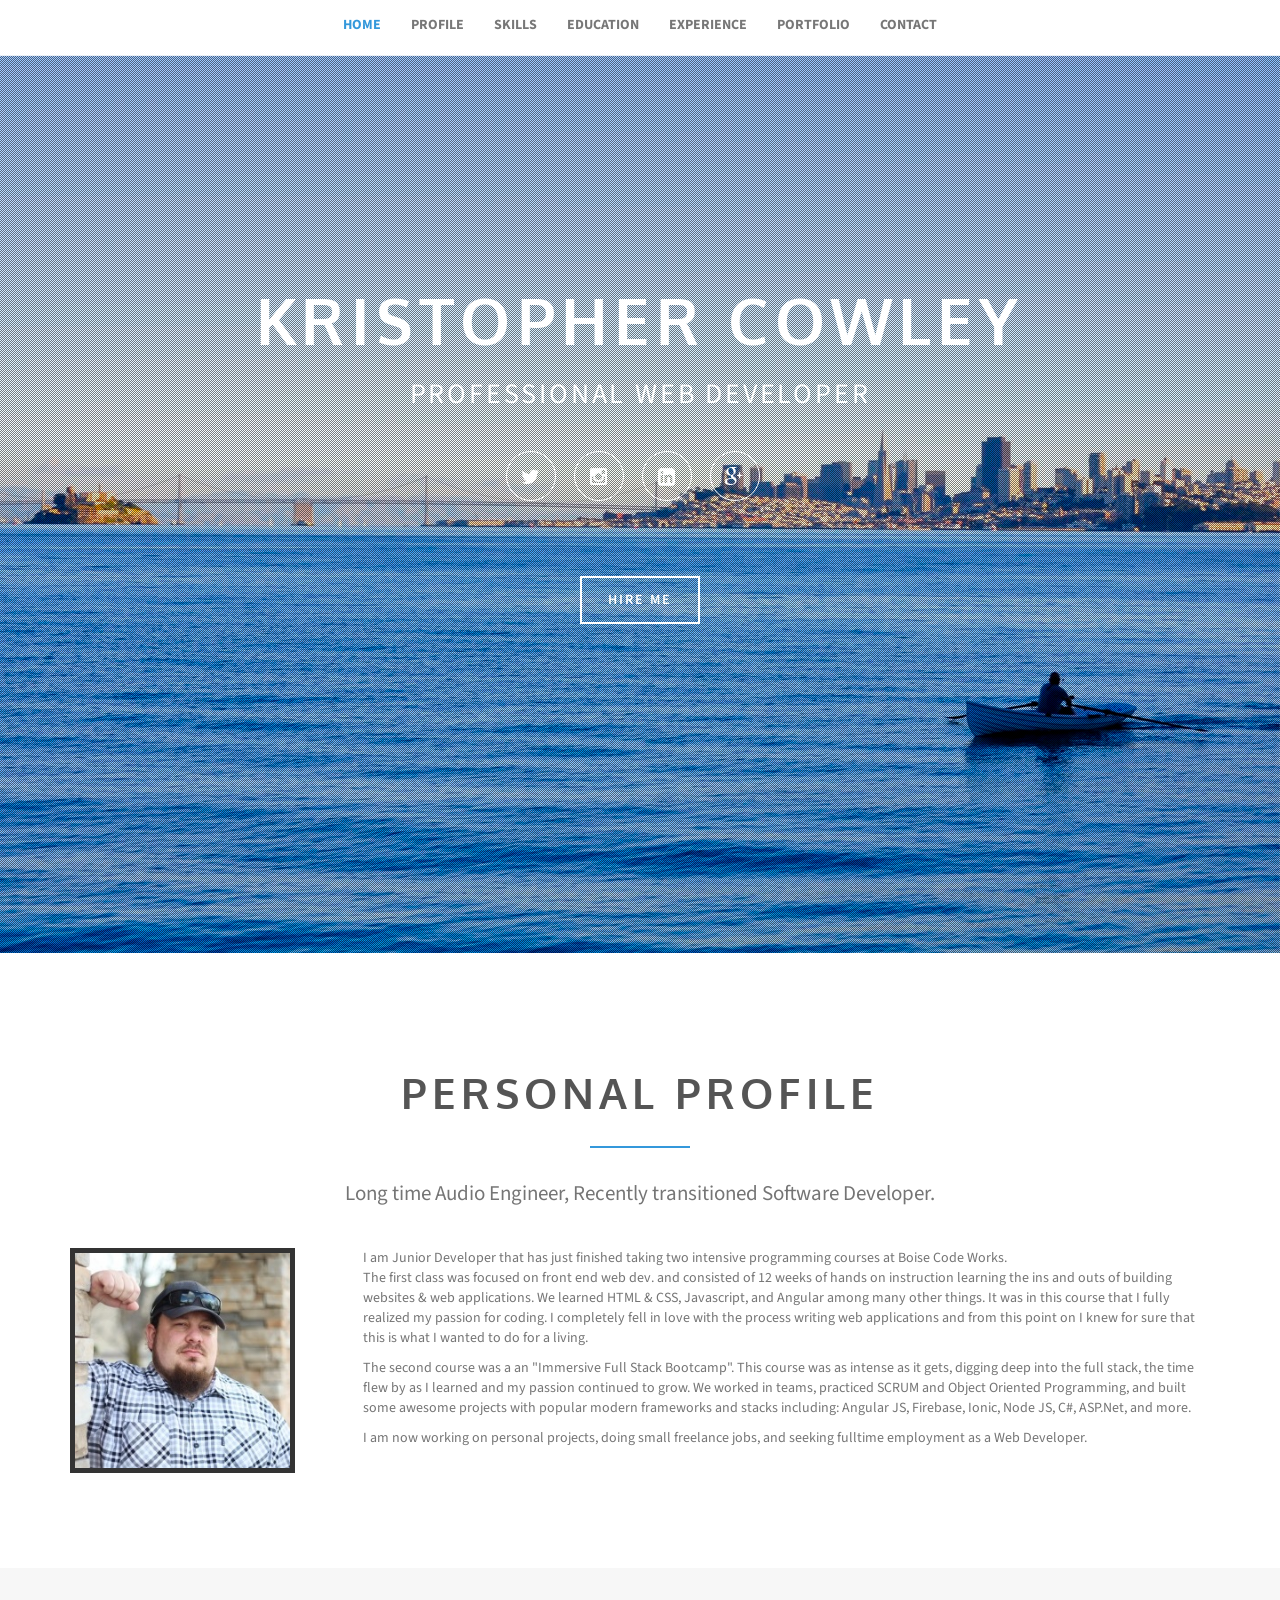
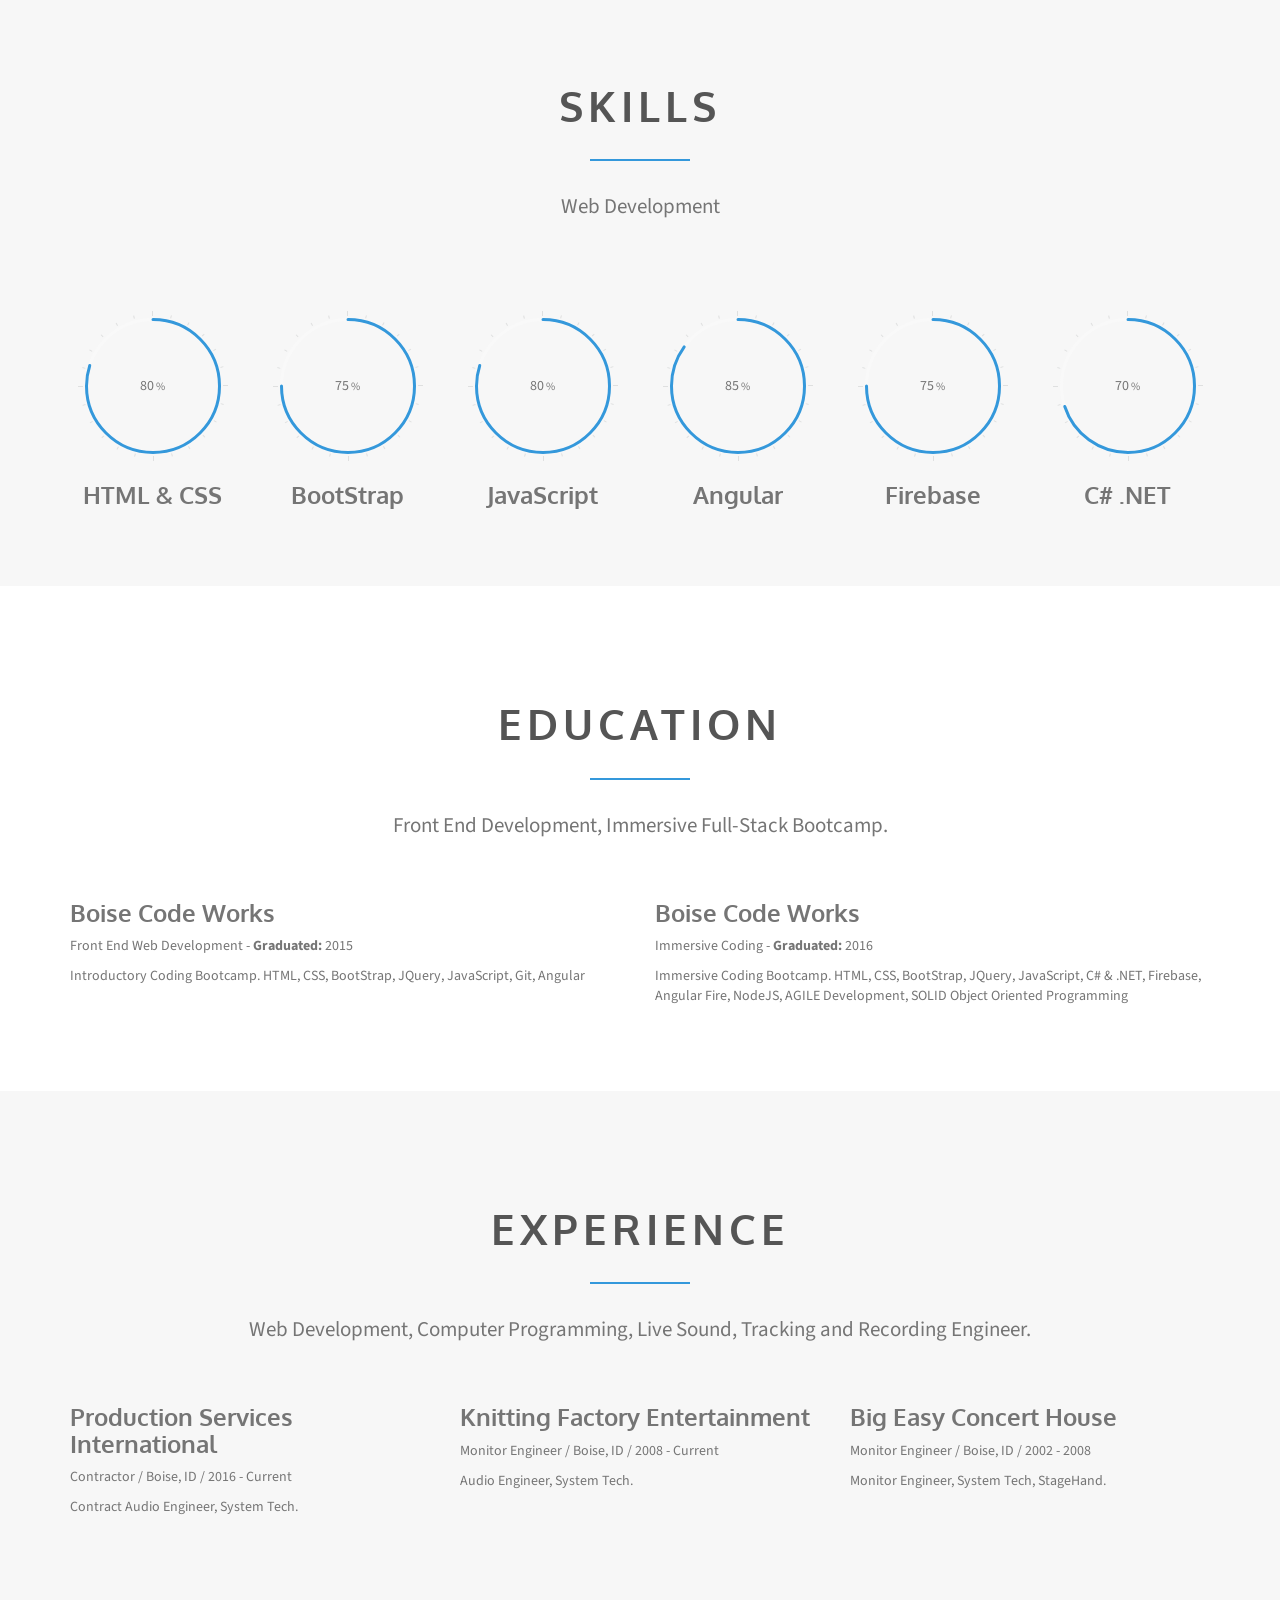
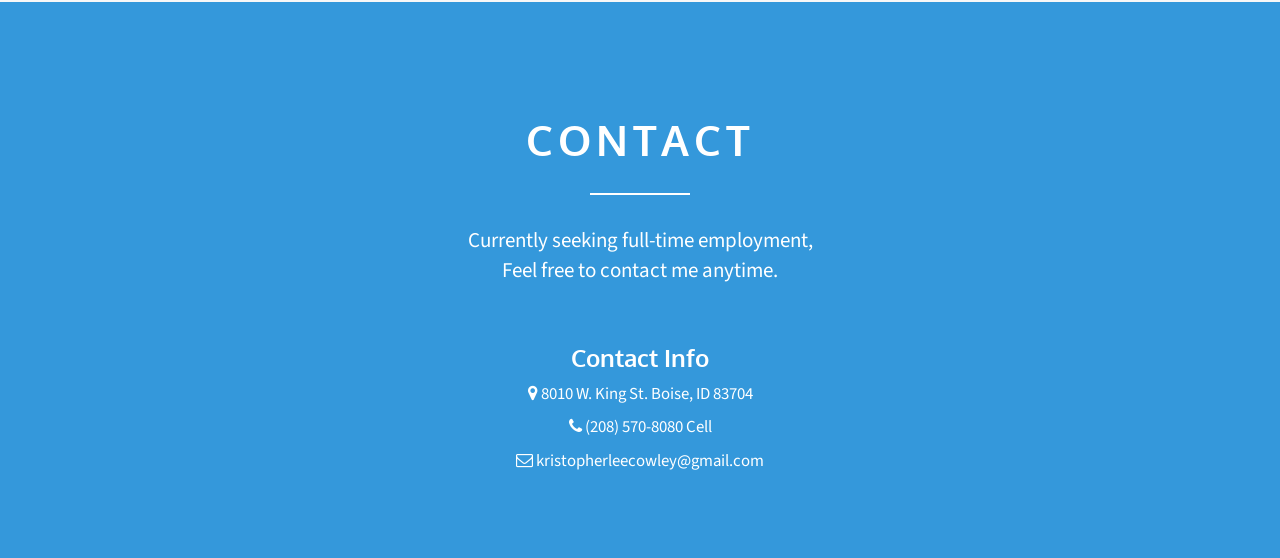
==== commit b4f9c176: "Work History" ====
--- a/index.html
+++ b/index.html
@@ -11,7 +11,7 @@
     <meta http-equiv="X-UA-Compatible" content="IE=edge">
     <title>Kristopher Cowley Online Resume</title>
     <!--<meta name="description" content="">-->
-    <meta name="viewport" content="width=device-width, initial-scale=1">
+    <!--<meta name="viewport" content="width=device-width, initial-scale=1">-->
     <!--<meta name="author" content="">-->
 
     <!-- Place favicon.ico and apple-touch-icon.png in the root directory -->
@@ -155,7 +155,7 @@
             </header>
             <div class="row">
                 <div class="col-md-3">
-                    <div class="profile"><img src="img/pencilphoto.jpg" alt="profile" />
+                    <div class="profile"><img src="img/button-crop.jpg" alt="profile-pic" />
                     </div>
                 </div>
                 <div class="col-md-9">
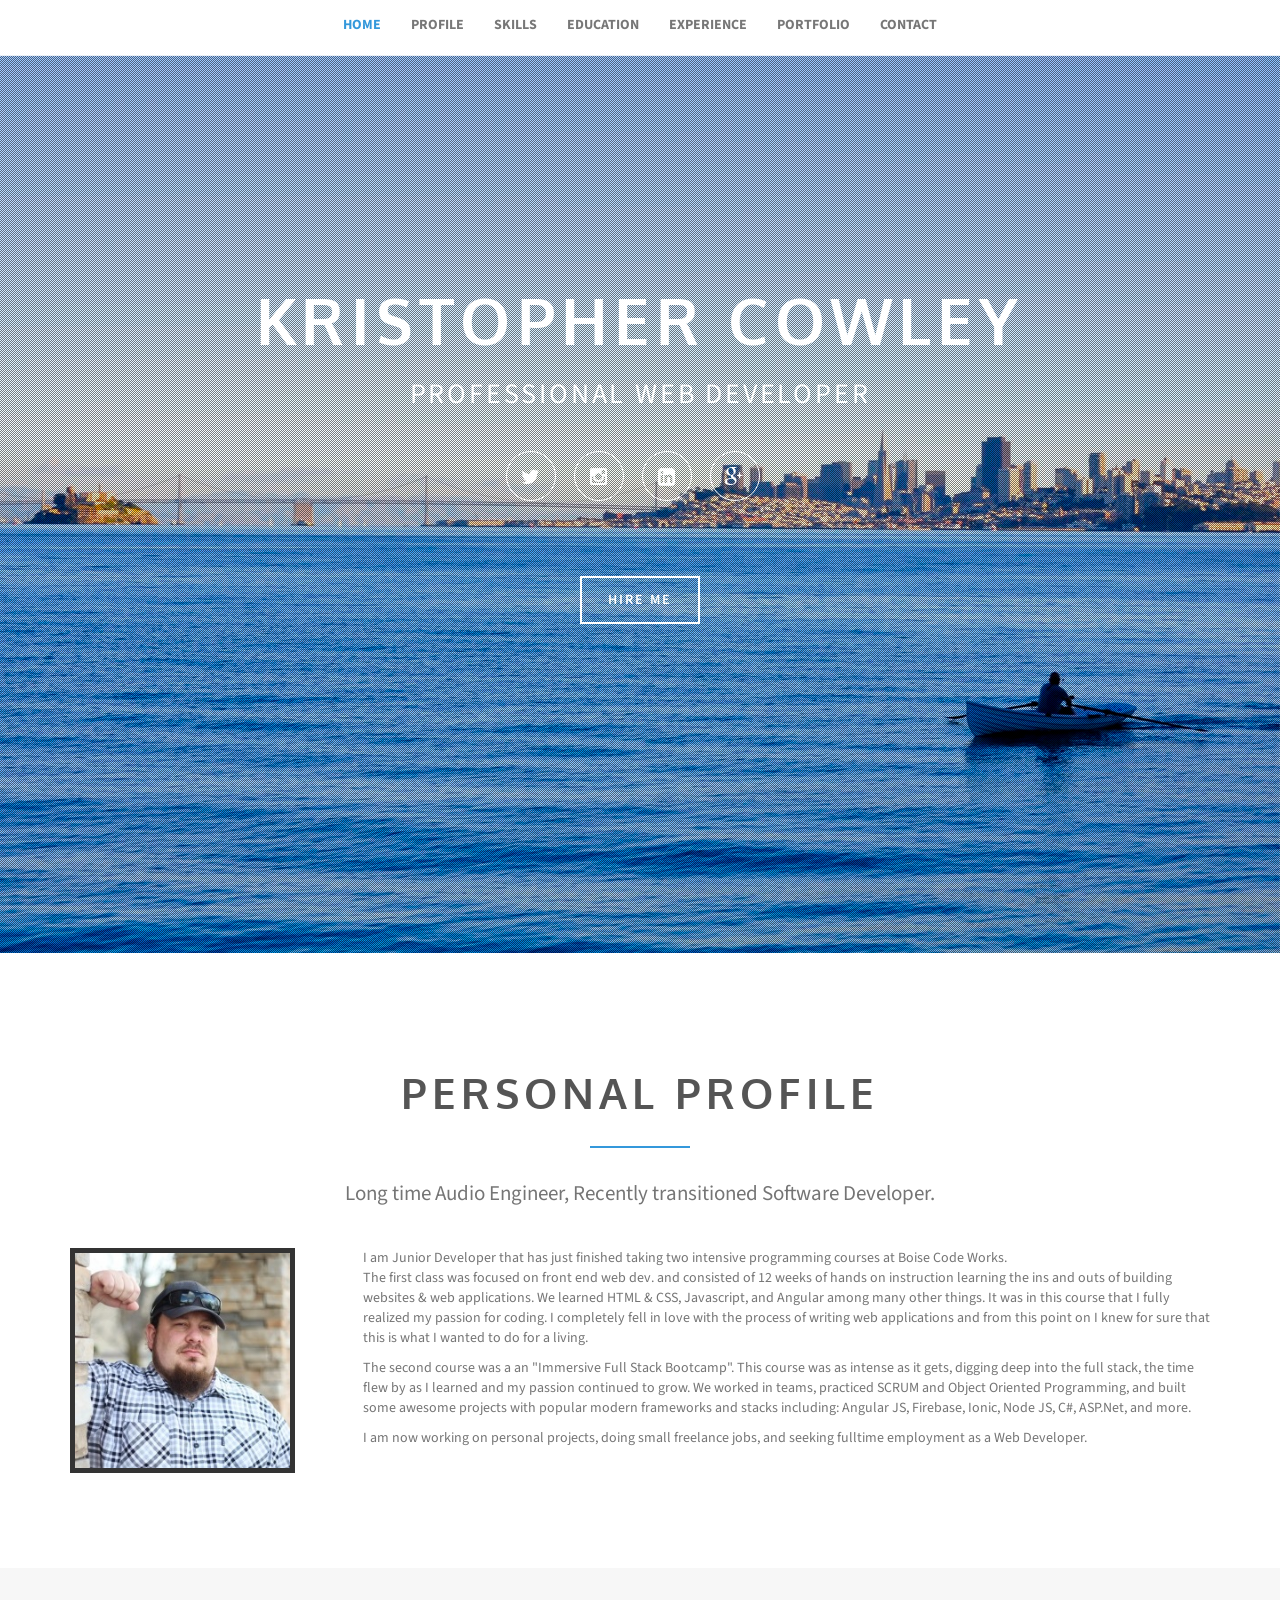
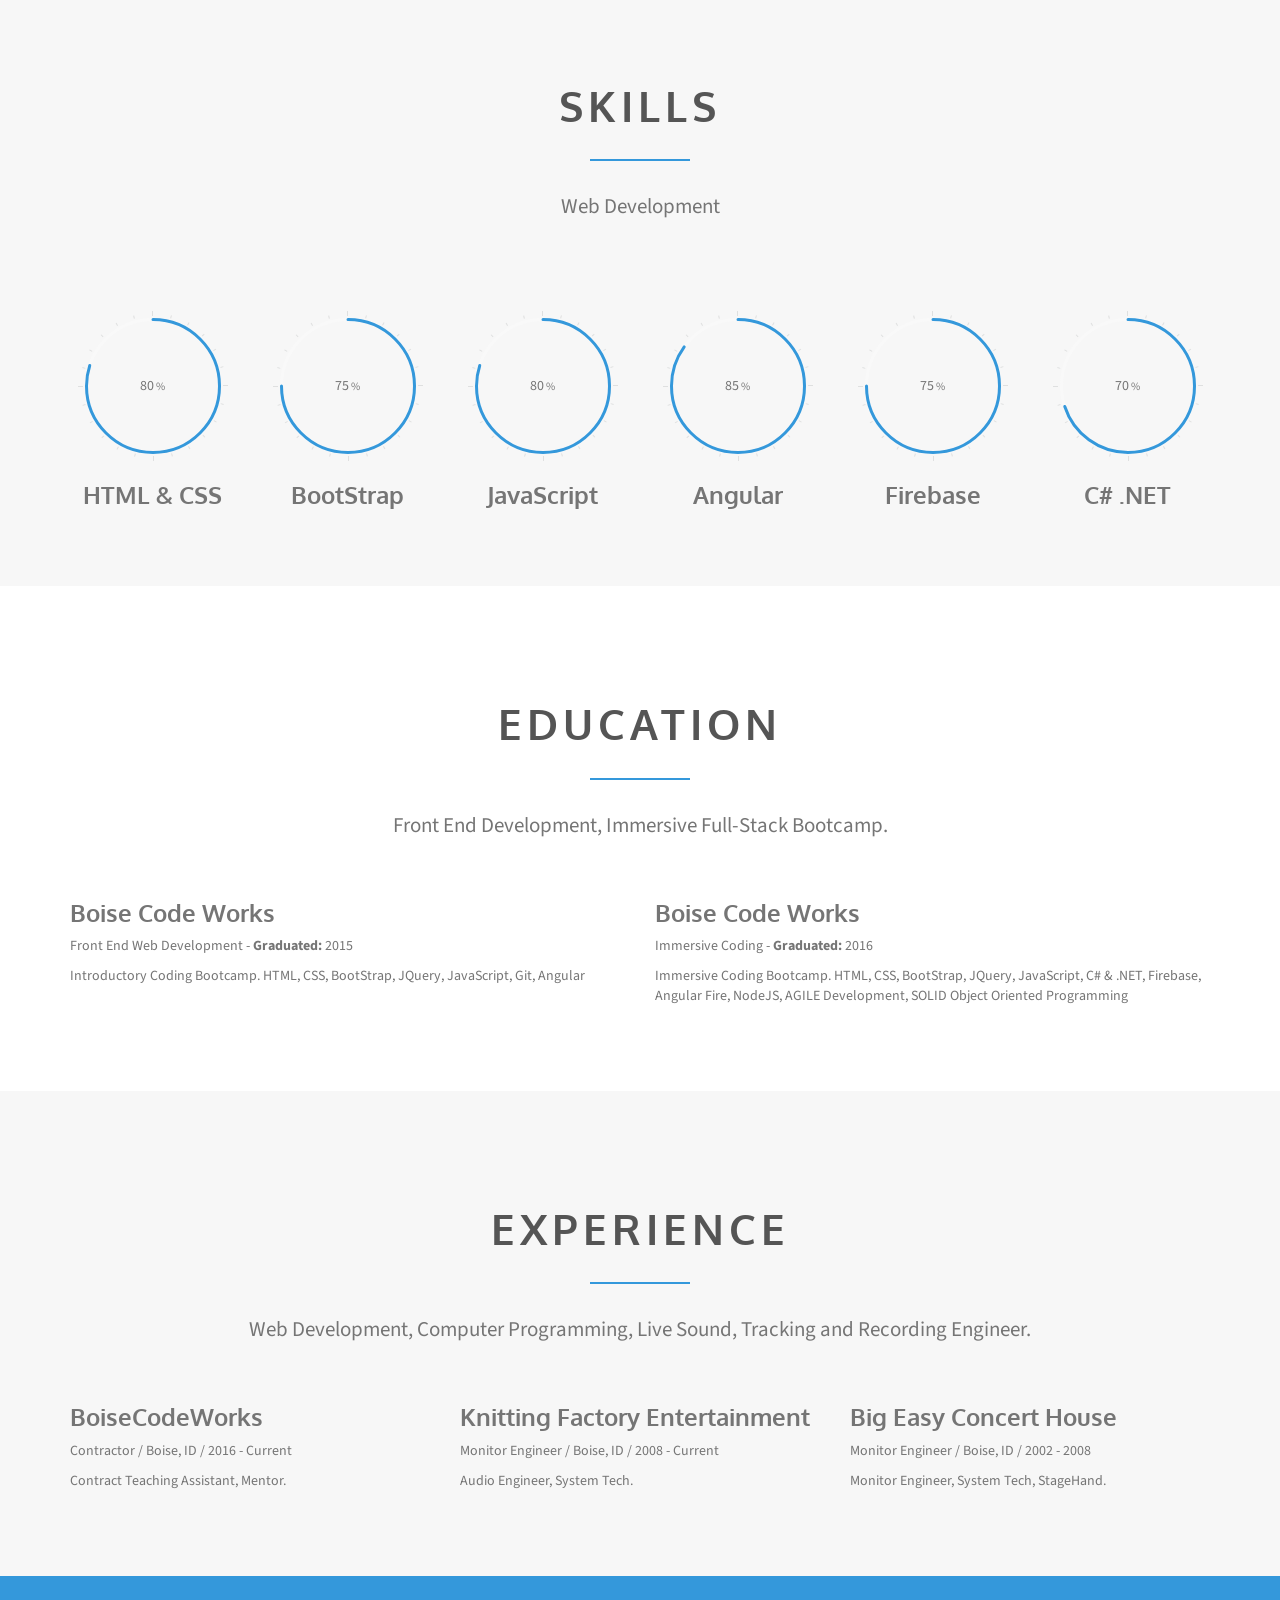
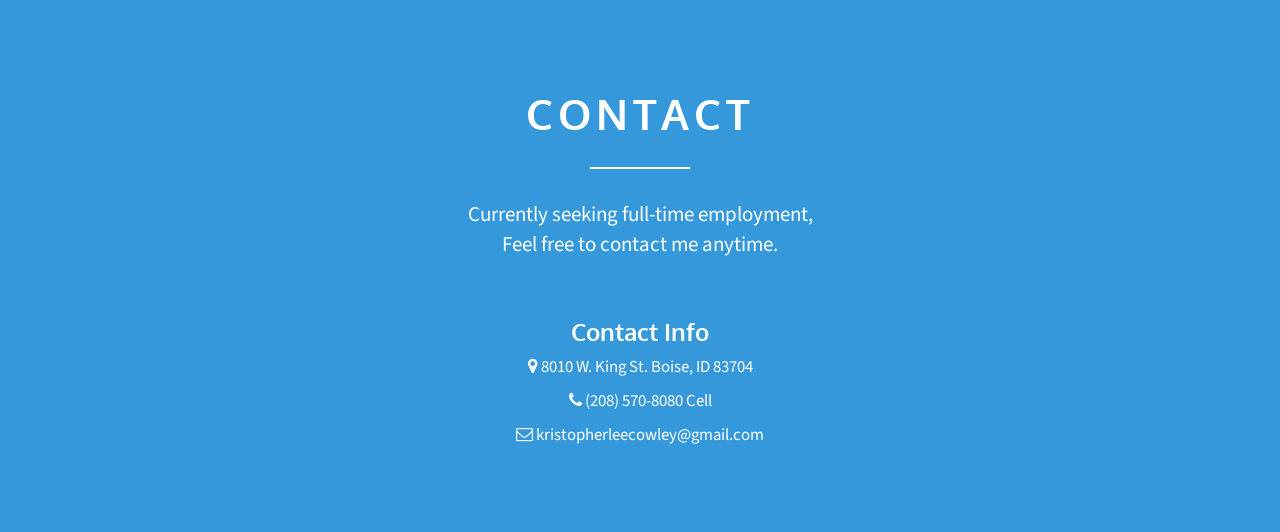
==== commit e8c7b529: "work history" ====
--- a/index.html
+++ b/index.html
@@ -159,7 +159,7 @@
                     </div>
                 </div>
                 <div class="col-md-9">
-                    <p>I am Junior Developer that has just finished taking two intensive programming courses at Boise Code Works. <br/>The first class was focused on front end web dev. and consisted of 12 weeks of hands on instruction learning the ins and outs of building websites & web applications. We learned HTML & CSS, Javascript, and Angular among many other things. It was in this course that I fully realized my passion for coding. I completely fell in love with the process writing web applications and from this point on I knew for sure that this is what I wanted to do for a living. 
+                    <p>I am Junior Developer that has just finished taking two intensive programming courses at Boise Code Works. <br/>The first class was focused on front end web dev. and consisted of 12 weeks of hands on instruction learning the ins and outs of building websites & web applications. We learned HTML & CSS, Javascript, and Angular among many other things. It was in this course that I fully realized my passion for coding. I completely fell in love with the process of writing web applications and from this point on I knew for sure that this is what I wanted to do for a living. 
                     <p>The second course was a an "Immersive Full Stack Bootcamp". This course was as intense as it gets, digging deep into the full stack, the time flew by as I learned and my passion continued to grow. We worked in teams, practiced SCRUM and Object Oriented Programming, and built some awesome projects with popular modern frameworks and stacks including: Angular JS, Firebase, Ionic, Node JS, C#, ASP.Net, and more. </p>
                     <p>I am now working on personal projects, doing small freelance jobs, and seeking fulltime employment as a Web Developer. </p>
                   
@@ -262,10 +262,10 @@
                 <div class="col-md-4">
                     <article class="experience">
                         <header>
-                            <h3>Production Services International</h3>
+                            <h3>BoiseCodeWorks</h3>
                             <p>Contractor / Boise, ID / 2016 - Current</p>
                         </header>
-                        <p>Contract Audio Engineer, System Tech.</p>
+                        <p>Contract Teaching Assistant, Mentor.</p>
                     </article>
                 </div>
                 <div class="col-md-4">
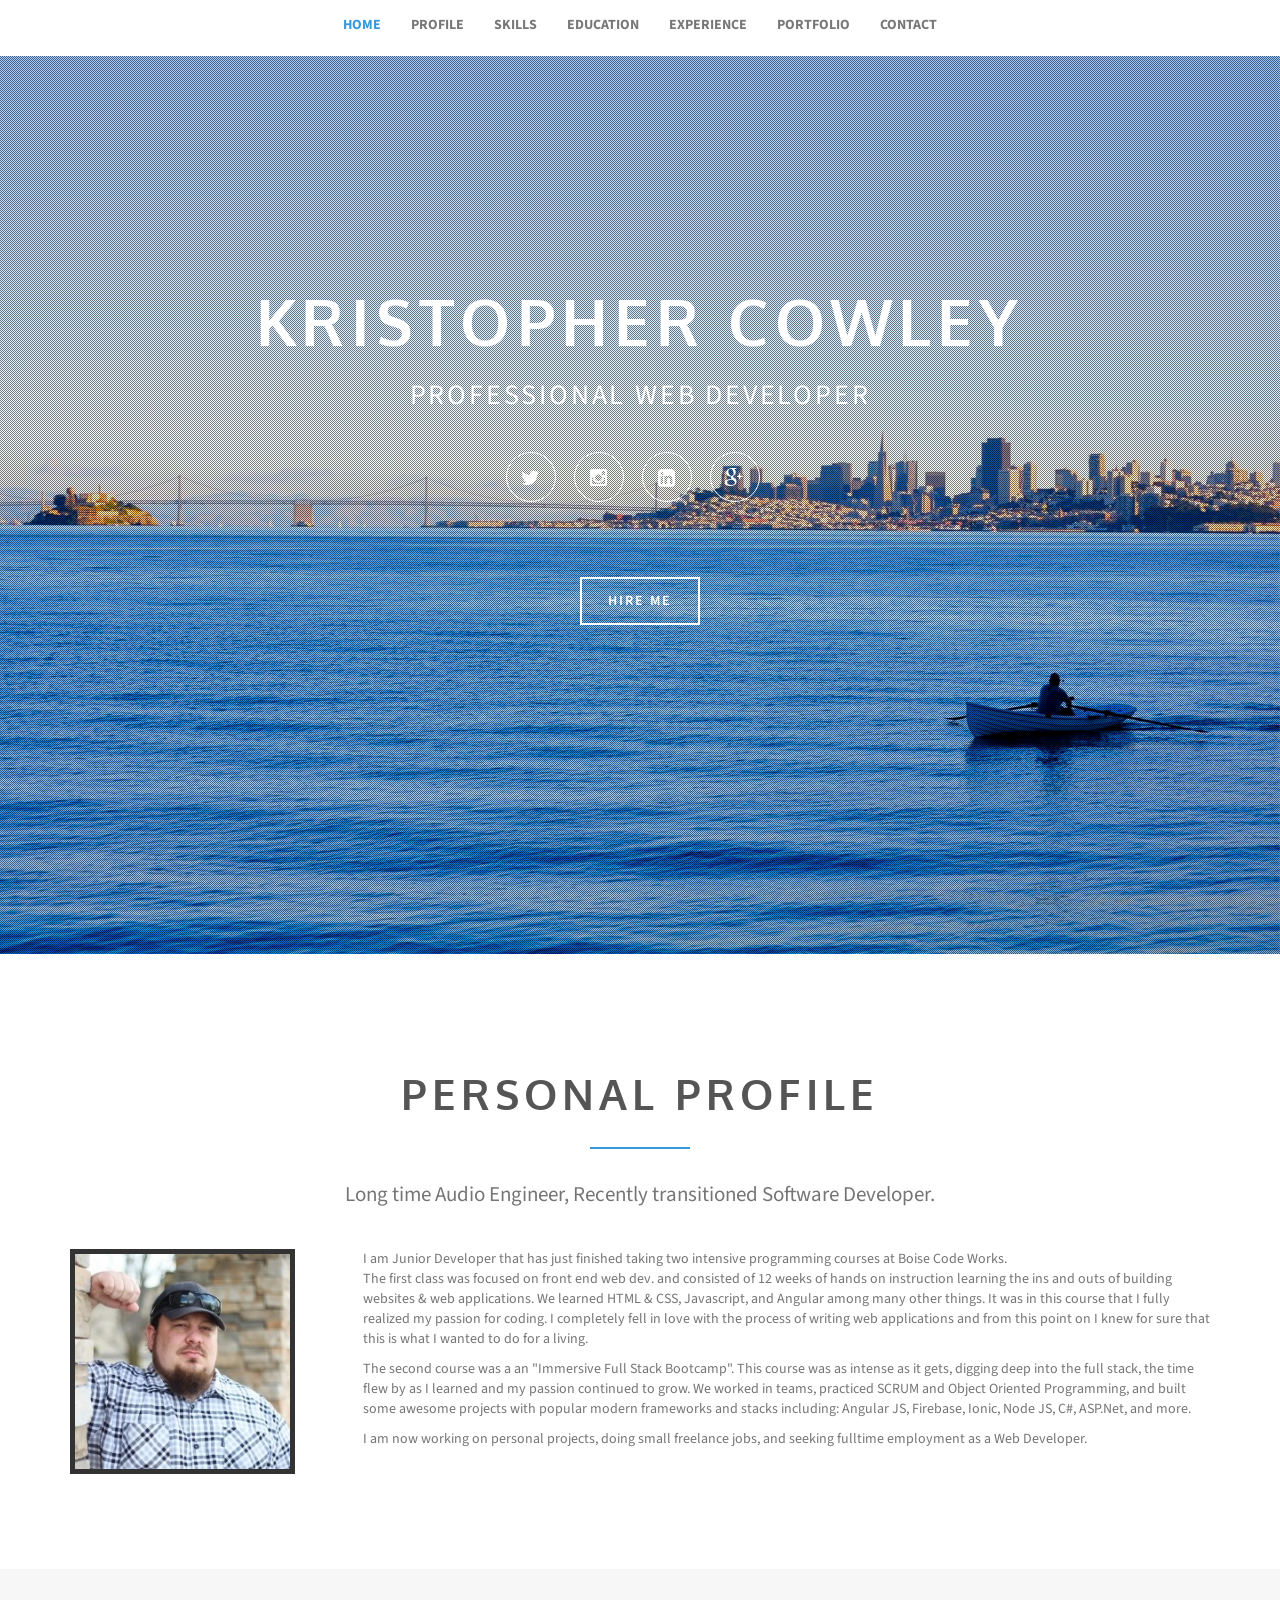
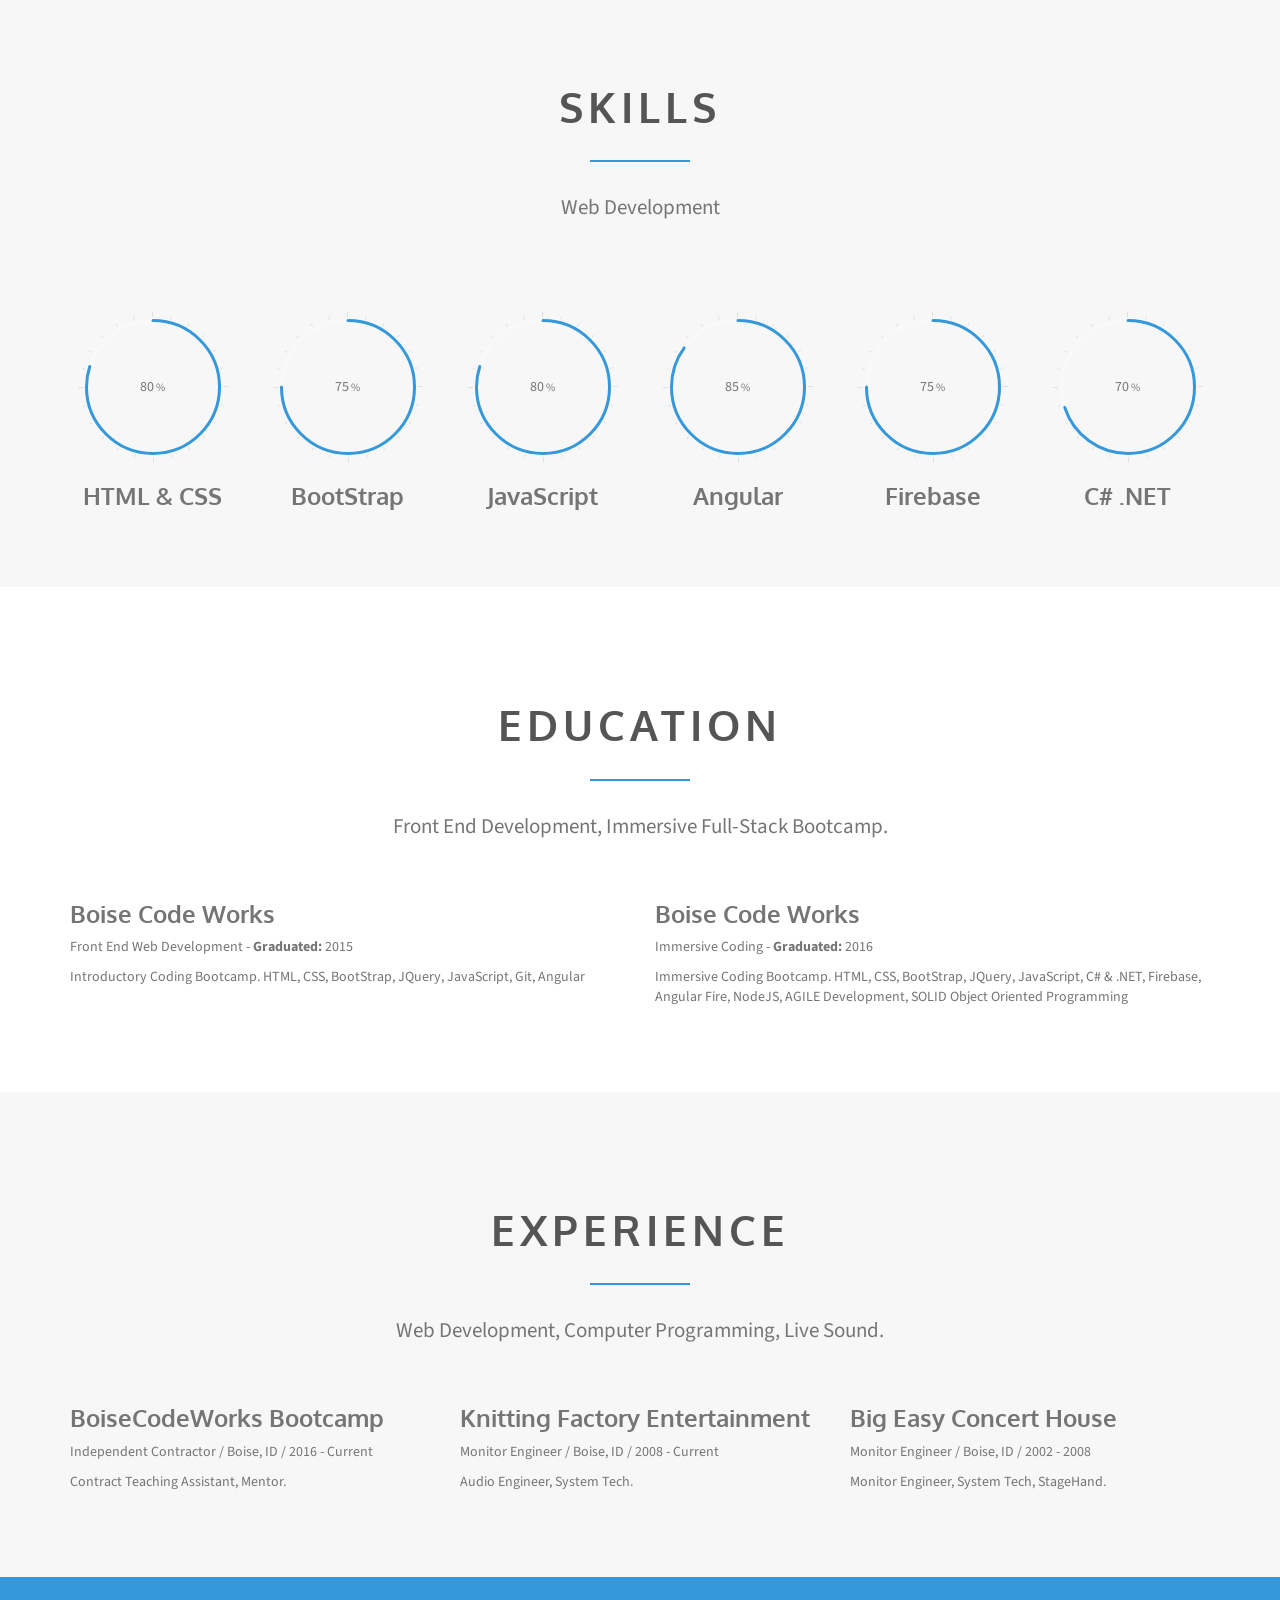
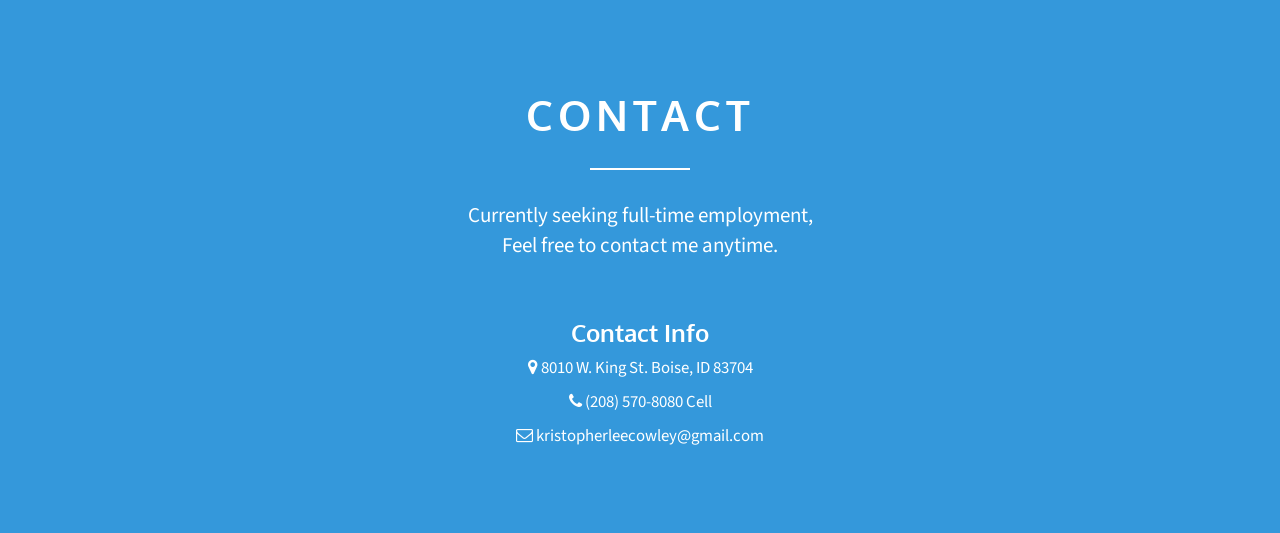
==== commit c9c67dc1: "history" ====
--- a/index.html
+++ b/index.html
@@ -16,11 +16,11 @@
 
     <!-- Place favicon.ico and apple-touch-icon.png in the root directory -->
 
-     <!--my meta tags start-->
+    <!--my meta tags start-->
     <meta name="keywords" content="Boise, Code, junior developer, cowley tech, cowley, ionic, html, css, javascript, c#, .net, web developer, resume, angular, developer jobs, job, developer, code, bootcamp, dev, BoiseCodeWorks">
     <meta content="width=device-width, initial-scale=1.0, maximum-scale=1.0, user-scalable=no" name="viewport">
     <!---->
-    <meta property="og:image"  content="http://kristophercowley.github.io/img/screen-200.png">
+    <meta property="og:image" content="http://kristophercowley.github.io/img/screen-200.png">
     <meta property="og:locale" content="en_US">
     <meta property="twitter:image" content="http://kristophercowley.github.io/img/screen-200.png">
     <meta content="FOLLOW" name="ROBOTS">
@@ -52,7 +52,7 @@
     <link rel="stylesheet" href="css/font-awesome.min.css">
     <!-- Magnific popup -->
     <link rel="stylesheet" href="css/magnific-popup.css">
-	<!-- Vegas slider -->
+    <!-- Vegas slider -->
     <link rel="stylesheet" href="css/vegas.min.css">
     <!-- Custom styles for this template -->
     <link rel="stylesheet" href="css/main.css">
@@ -70,7 +70,8 @@
     <!-- Feature detection -->
     <script src="js/modernizr-2.6.2.min.js"></script>
     <!-- Fonts -->
-    <link href='http://fonts.googleapis.com/css?family=Source+Sans+Pro:300,400,600,700,900,300italic,400italic,600italic,700italic,900italic' rel='stylesheet' type='text/css'>
+    <link href='http://fonts.googleapis.com/css?family=Source+Sans+Pro:300,400,600,700,900,300italic,400italic,600italic,700italic,900italic'
+    rel='stylesheet' type='text/css'>
     <link href='http://fonts.googleapis.com/css?family=Oxygen:400,700' rel='stylesheet' type='text/css'>
 
     <!-- HTML5 shim and Respond.js IE8 support of HTML5 elements and media queries -->
@@ -133,10 +134,10 @@
                 <div class="social-icons">
                     <a href="https://twitter.com/kristopherleec" class="btn btn-round btn-clear btn-twitter"><i class="fa fa-twitter"></i></a>
                     <!--<a href="https://www.facebook.com/KRistOpher.lee.coWLEY" class="btn btn-round btn-clear btn-facebook"><i class="fa fa-facebook"></i></a>-->
-                   <!-- <a href="https://www.dribbble.com/" class="btn btn-round btn-clear btn-dribbble"><i class="fa fa-dribbble"></i></a>-->
+                    <!-- <a href="https://www.dribbble.com/" class="btn btn-round btn-clear btn-dribbble"><i class="fa fa-dribbble"></i></a>-->
                     <a href="https://www.instagram.com/kristophercowley" class="btn btn-round btn-clear btn-instagram"><i class="fa fa-instagram"></i></a>
                     <a href="https://www.linkedin.com/in/kristopher-cowley-4b1142104/" class="btn btn-round btn-clear btn-linkedin"><i class="fa fa-linkedin-square"></i></a>
-                   <!-- <a href="https://www.pinterest.com/" class="btn btn-round btn-clear btn-pinterest"><i class="fa fa-pinterest"></i></a>-->
+                    <!-- <a href="https://www.pinterest.com/" class="btn btn-round btn-clear btn-pinterest"><i class="fa fa-pinterest"></i></a>-->
                     <a href="https://plus.google.com/u/0/115718143756381940522/" class="btn btn-round btn-clear btn-google"><i class="fa fa-google-plus"></i></a>
 
                 </div>
@@ -159,10 +160,20 @@
                     </div>
                 </div>
                 <div class="col-md-9">
-                    <p>I am Junior Developer that has just finished taking two intensive programming courses at Boise Code Works. <br/>The first class was focused on front end web dev. and consisted of 12 weeks of hands on instruction learning the ins and outs of building websites & web applications. We learned HTML & CSS, Javascript, and Angular among many other things. It was in this course that I fully realized my passion for coding. I completely fell in love with the process of writing web applications and from this point on I knew for sure that this is what I wanted to do for a living. 
-                    <p>The second course was a an "Immersive Full Stack Bootcamp". This course was as intense as it gets, digging deep into the full stack, the time flew by as I learned and my passion continued to grow. We worked in teams, practiced SCRUM and Object Oriented Programming, and built some awesome projects with popular modern frameworks and stacks including: Angular JS, Firebase, Ionic, Node JS, C#, ASP.Net, and more. </p>
-                    <p>I am now working on personal projects, doing small freelance jobs, and seeking fulltime employment as a Web Developer. </p>
-                  
+                    <p>I am Junior Developer that has just finished taking two intensive programming courses at Boise Code Works.
+                        <br/>The first class was focused on front end web dev. and consisted of 12 weeks of hands on instruction
+                        learning the ins and outs of building websites & web applications. We learned HTML & CSS, Javascript,
+                        and Angular among many other things. It was in this course that I fully realized my passion for coding.
+                        I completely fell in love with the process of writing web applications and from this point on I knew
+                        for sure that this is what I wanted to do for a living.
+                        <p>The second course was a an "Immersive Full Stack Bootcamp". This course was as intense as it gets,
+                            digging deep into the full stack, the time flew by as I learned and my passion continued to grow.
+                            We worked in teams, practiced SCRUM and Object Oriented Programming, and built some awesome projects
+                            with popular modern frameworks and stacks including: Angular JS, Firebase, Ionic, Node JS, C#,
+                            ASP.Net, and more. </p>
+                        <p>I am now working on personal projects, doing small freelance jobs, and seeking fulltime employment
+                            as a Web Developer. </p>
+
                 </div>
             </div>
         </div>
@@ -242,28 +253,29 @@
                             <h3>Boise Code Works</h3>
                             <p>Immersive Coding - <strong>Graduated:</strong> 2016</p>
                         </header>
-                        <p>Immersive Coding Bootcamp. HTML, CSS, BootStrap, JQuery, JavaScript, C# & .NET, Firebase, Angular Fire, NodeJS, AGILE Development, SOLID Object Oriented Programming</p>
+                        <p>Immersive Coding Bootcamp. HTML, CSS, BootStrap, JQuery, JavaScript, C# & .NET, Firebase, Angular
+                            Fire, NodeJS, AGILE Development, SOLID Object Oriented Programming</p>
                     </article>
                 </div>
             </div>
         </div>
     </section>
     <!-- education ends -->
-    
+
     <!-- experience begins -->
     <section id="page-experience" class="page-experience">
         <div class="container">
             <header class="section-header">
                 <h2 class="section-title"><span>Experience</span></h2>
                 <div class="spacer"></div>
-                <p class="section-subtitle">Web Development, Computer Programming, Live Sound, Tracking and Recording Engineer. </p>
+                <p class="section-subtitle">Web Development, Computer Programming, Live Sound. </p>
             </header>
             <div class="row">
                 <div class="col-md-4">
                     <article class="experience">
                         <header>
-                            <h3>BoiseCodeWorks</h3>
-                            <p>Contractor / Boise, ID / 2016 - Current</p>
+                            <h3>BoiseCodeWorks Bootcamp</h3>
+                            <p>Independent Contractor / Boise, ID / 2016 - Current</p>
                         </header>
                         <p>Contract Teaching Assistant, Mentor.</p>
                     </article>
@@ -290,7 +302,7 @@
         </div>
     </section>
     <!-- experience ends -->
-    
+
     <!-- portfolio begins -->
     <!--<section id="page-portfolio" class="page-portfolio">
         <div class="container">
@@ -420,7 +432,8 @@
             <header class="section-header">
                 <h2 class="section-title"><span>Contact</span></h2>
                 <div class="spacer"></div>
-                <p class="section-subtitle">Currently seeking full-time employment, <br/>Feel free to contact me anytime. </p>
+                <p class="section-subtitle">Currently seeking full-time employment,
+                    <br/>Feel free to contact me anytime. </p>
             </header>
             <div class="row">
                 <div class="col-sm-4"></div>
@@ -428,14 +441,16 @@
                     <h3>Contact Info</h3>
                     <p><i class="fa fa-map-marker"></i> 8010 W. King St. Boise, ID 83704 </p>
                     <p><i class="fa fa-phone"></i> (208) 570-8080 Cell </p>
-                    <a class="my-mail" href="mailto:kristopherleecowley@gmail.com"><p class="my-mail"><i class="fa fa-envelope-o"></i> kristopherleecowley@gmail.com</p></a>
+                    <a class="my-mail" href="mailto:kristopherleecowley@gmail.com">
+                        <p class="my-mail"><i class="fa fa-envelope-o"></i> kristopherleecowley@gmail.com</p>
+                    </a>
                 </div>
                 <div class="col-sm-4"></div>
 
                 <!--<div class="col-sm-7">-->
-                    <!--<h3>Get in Touch</h3>-->
-                    <!-- Configure the contact form by adding your email address on mail/contact_me.php line 17 -->
-                    <!--<form class="form-horizontal" id="contactForm" novalidate>
+                <!--<h3>Get in Touch</h3>-->
+                <!-- Configure the contact form by adding your email address on mail/contact_me.php line 17 -->
+                <!--<form class="form-horizontal" id="contactForm" novalidate>
                         <div class="control-group">
                             <label class="control-label" for="name">Name</label>
                             <div class="controls">
@@ -462,10 +477,10 @@
                             <button type="submit" class="btn btn-default btn-lg btn-block">Submit Message</button>
                         </div>
                     </form>-->
-                    <!-- End contact-form -->
-                </div>
-            </div>
-            <!-- End row -->
+                <!-- End contact-form -->
+            </div>
+        </div>
+        <!-- End row -->
 
         </div>
     </section>
@@ -485,7 +500,7 @@
     <script src="js/jqBootstrapValidation.js"></script>
     <script src="js/contact_me.js"></script>
     <script src="js/main.js"></script>
-	
+
 </body>
 
-</html>
+</html>
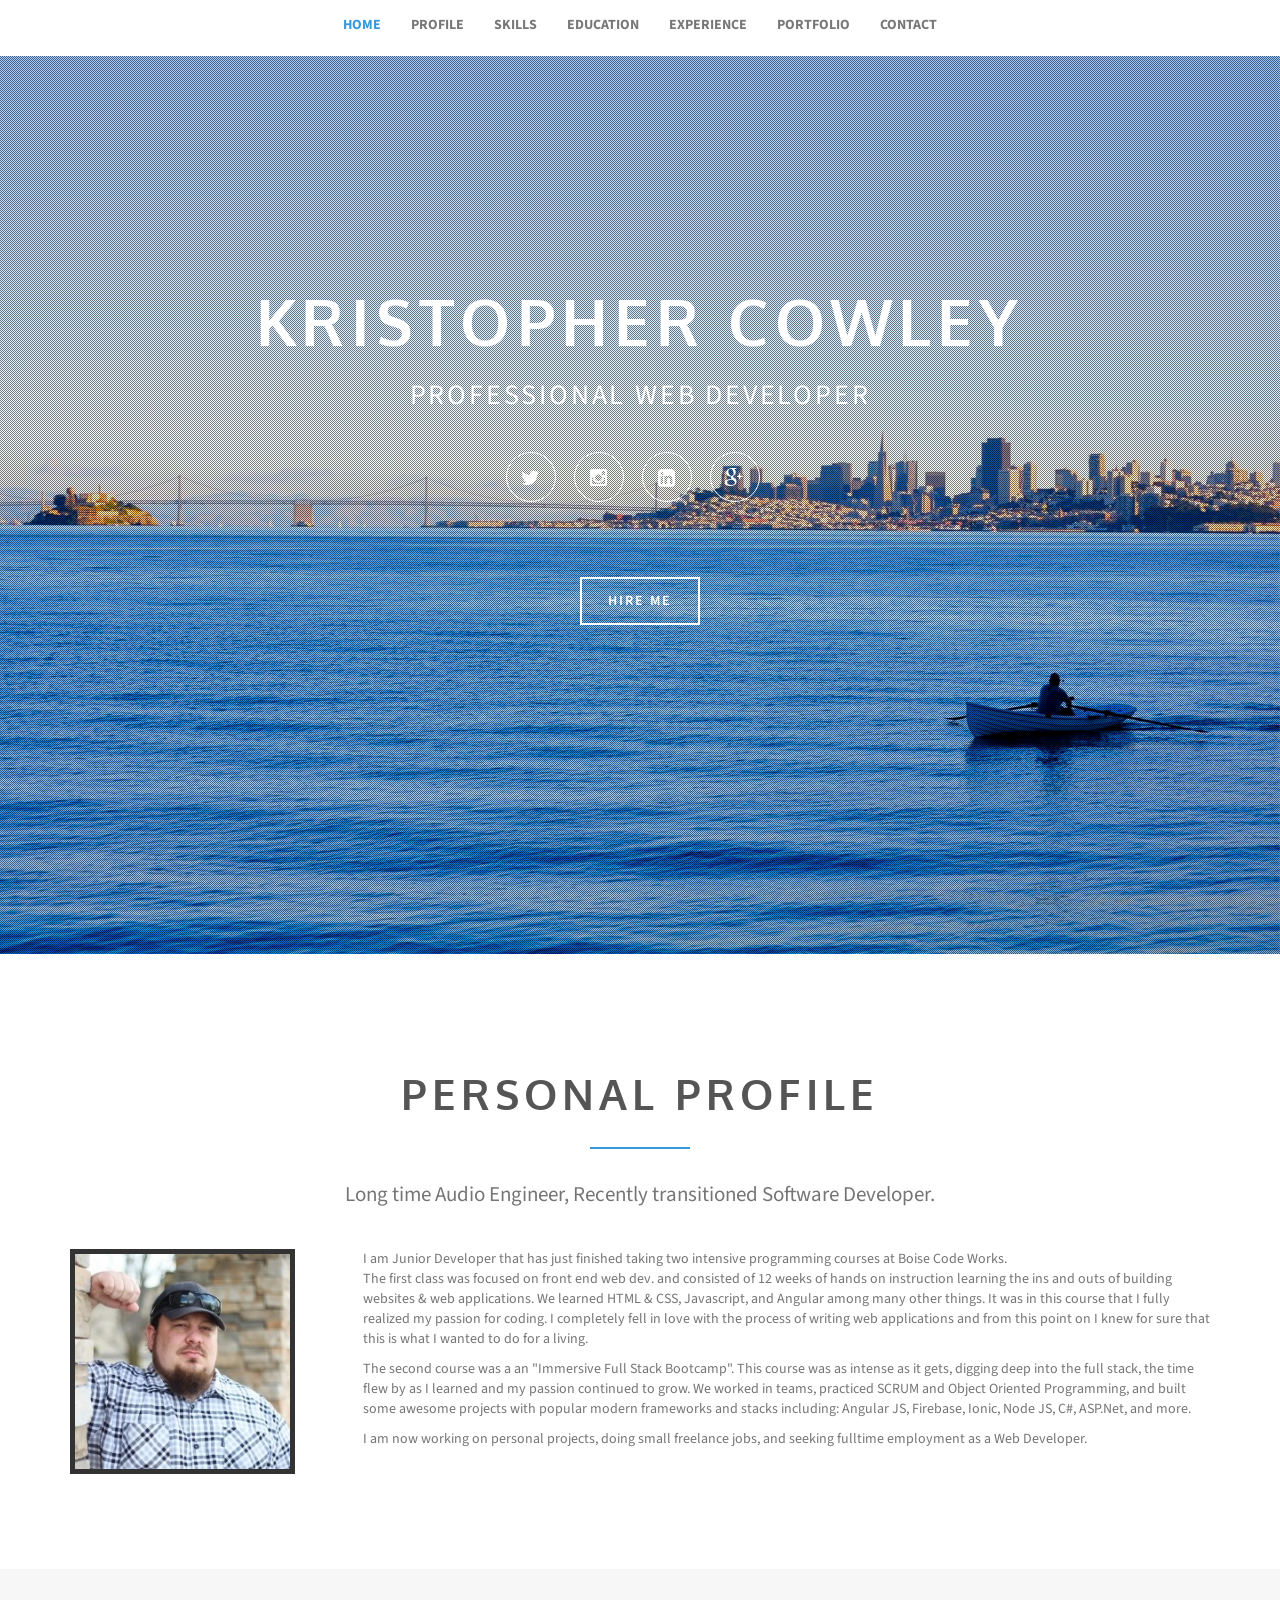
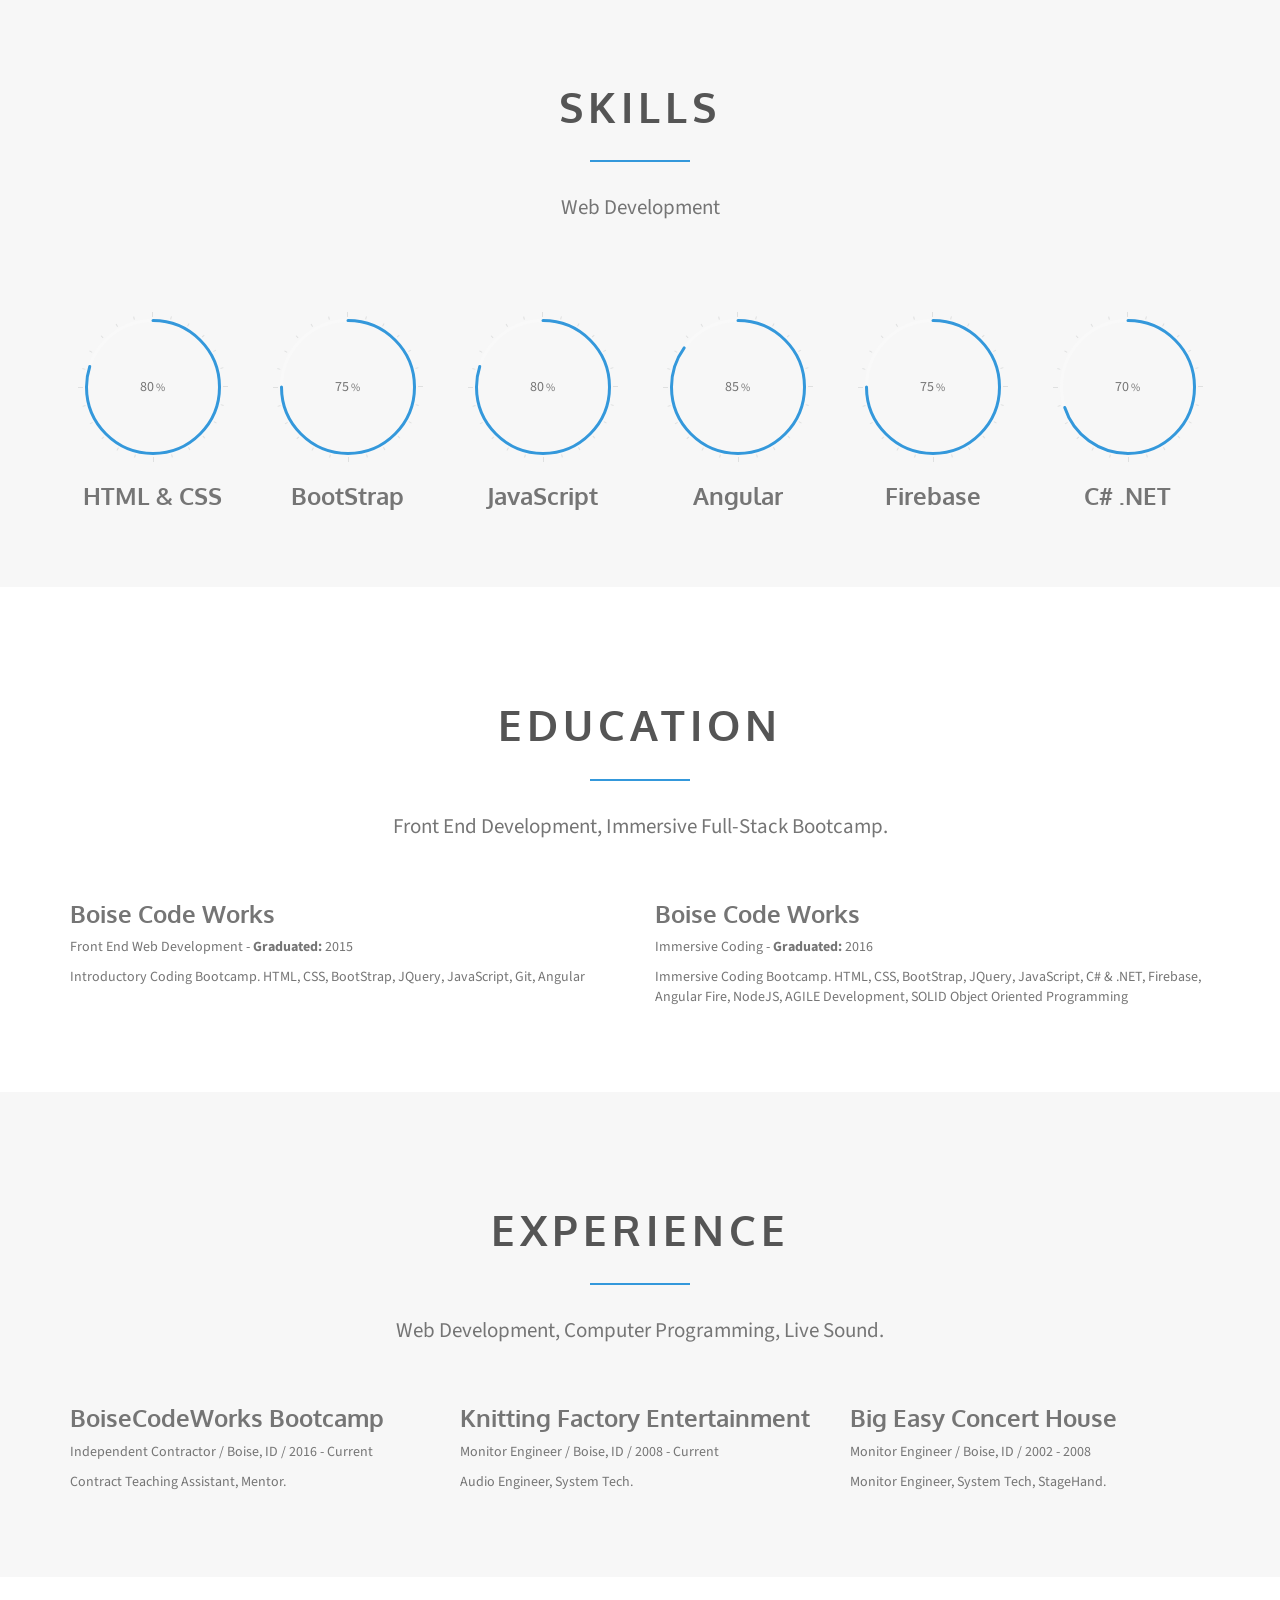
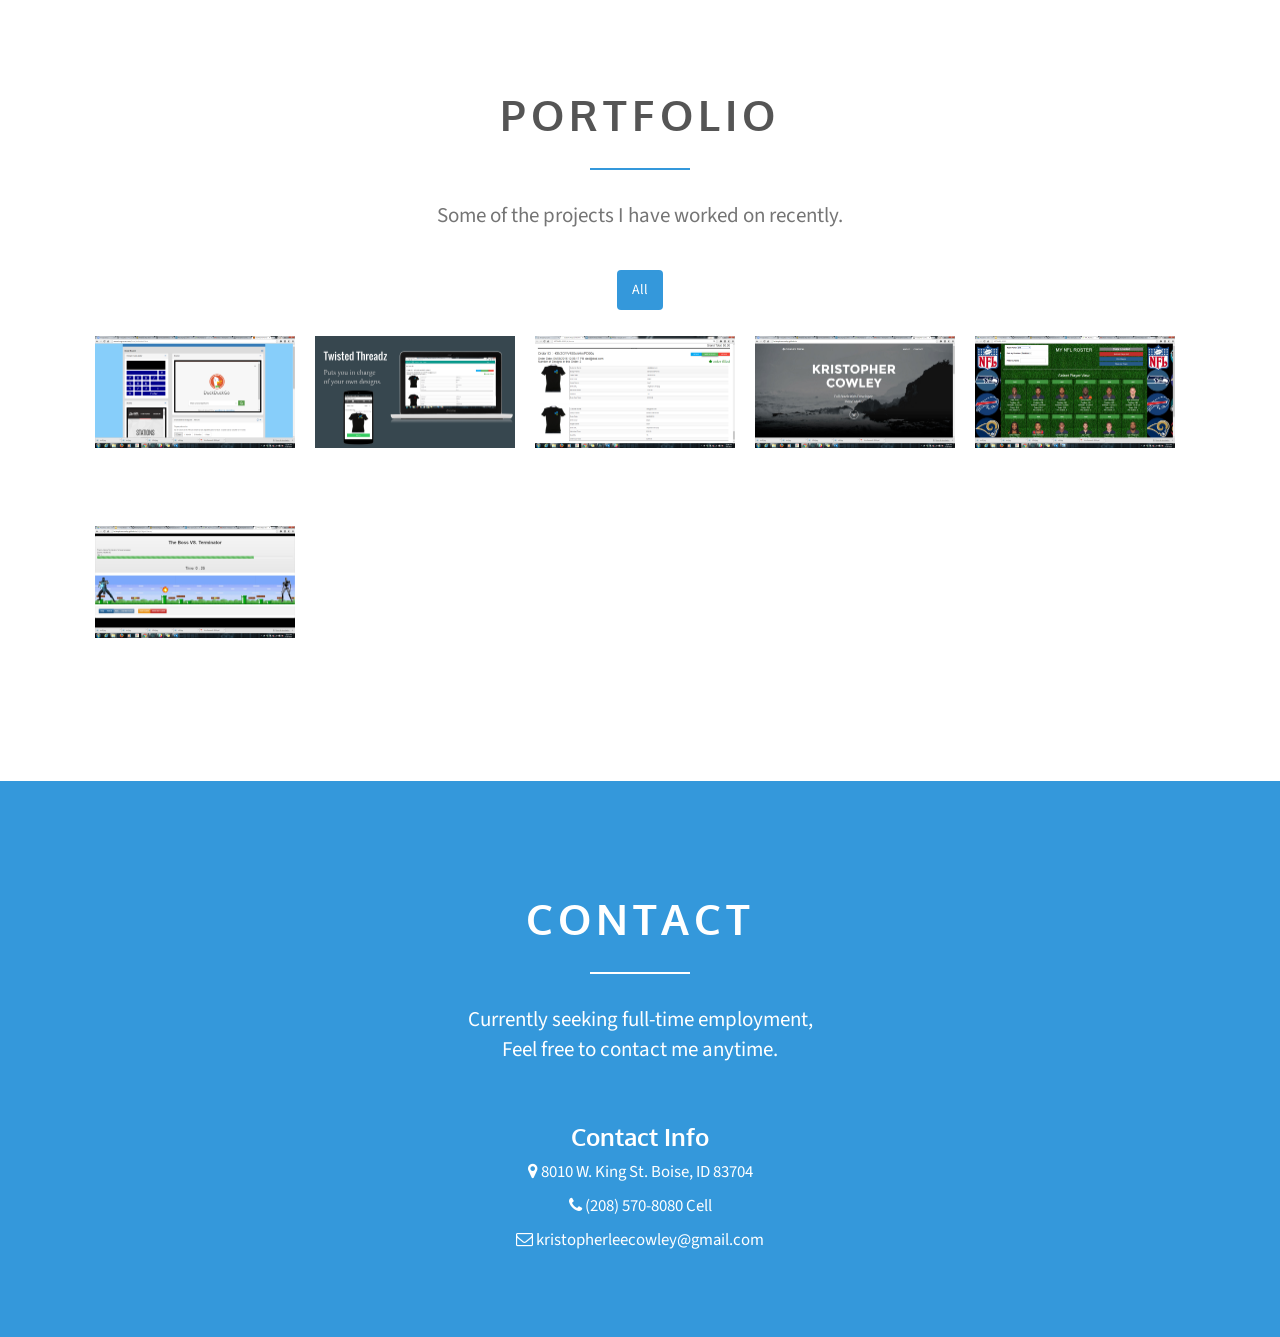
==== commit e3c387b9: "Portfolio" ====
--- a/index.html
+++ b/index.html
@@ -304,7 +304,7 @@
     <!-- experience ends -->
 
     <!-- portfolio begins -->
-    <!--<section id="page-portfolio" class="page-portfolio">
+    <section id="page-portfolio" class="page-portfolio">
         <div class="container">
             <div class="row">
                 <header class="section-header">
@@ -317,56 +317,56 @@
                     <ul class="nav nav-pills center-pills grid-controls">
                         <li class="active filter"><a href="javascript:void(0)" data-filter="*">All</a>
                         </li>
-                        <li class="filter"><a href="javascript:void(0)" data-filter=".branding">Branding</a>
+                        <!--<li class="filter"><a href="javascript:void(0)" data-filter=".branding">Branding</a>
                         </li>
                         <li class="filter"><a href="javascript:void(0)" data-filter=".design">Design</a>
                         </li>
                         <li class="filter"><a href="javascript:void(0)" data-filter=".photography">Photography</a>
                         </li>
                         <li class="filter"><a href="javascript:void(0)" data-filter=".web">Website</a>
-                        </li>
+                        </li>-->
                     </ul>
                 </div>
 
                 <div>
                     <ul id="grid" class="grid-wrapper">
                         <li class="mix web">
-                            <a href="img/portfolio/large/01.png">
-                                <div class="overlay"><i class="fa fa-search"></i>
-                                </div><img src="img/portfolio/small/01.png" alt="">
-                            </a>
-                        </li>
-                        <li class="mix design">
-                            <a href="img/portfolio/large/02.png">
-                                <div class="overlay"><i class="fa fa-search"></i>
-                                </div><img src="img/portfolio/small/02.png" alt="">
-                            </a>
-                        </li>
-                        <li class="mix design">
-                            <a href="img/portfolio/large/03.png">
-                                <div class="overlay"><i class="fa fa-search"></i>
-                                </div><img src="img/portfolio/small/03.png" alt="">
-                            </a>
-                        </li>
-                        <li class="mix web">
-                            <a href="img/portfolio/large/04.png">
-                                <div class="overlay"><i class="fa fa-search"></i>
-                                </div><img src="img/portfolio/small/04.png" alt="">
-                            </a>
-                        </li>
-                        <li class="mix branding">
-                            <a href="img/portfolio/large/05.png">
-                                <div class="overlay"><i class="fa fa-search"></i>
-                                </div><img src="img/portfolio/small/05.png" alt="">
-                            </a>
-                        </li>
-                        <li class="mix design">
-                            <a href="img/portfolio/large/06.png">
-                                <div class="overlay"><i class="fa fa-search"></i>
-                                </div><img src="img/portfolio/small/06.png" alt="">
-                            </a>
-                        </li>
-                        <li class="mix photography">
+                            <a href="img/dashboard.png">
+                                <div class="overlay"><i class="fa fa-search"></i>
+                                </div><img src="img/dashboard.png" alt="Angular Dashboard">
+                            </a>
+                        </li>
+                        <li class="mix web">
+                            <a href="img/twisted.png">
+                                <div class="overlay"><i class="fa fa-search"></i>
+                                </div><img src="img/twisted.png" alt="">
+                            </a>
+                        </li>
+                        <li class="mix web">
+                            <a href="img/desktop.png">
+                                <div class="overlay"><i class="fa fa-search"></i>
+                                </div><img src="img/desktop.png" alt="">
+                            </a>
+                        </li>
+                        <li class="mix web">
+                            <a href="img/landing.png">
+                                <div class="overlay"><i class="fa fa-search"></i>
+                                </div><img src="img/landing.png" alt="">
+                            </a>
+                        </li>
+                        <li class="mix web">
+                            <a href="img/nfl.png">
+                                <div class="overlay"><i class="fa fa-search"></i>
+                                </div><img src="img/nfl.png" alt="">
+                            </a>
+                        </li>
+                        <li class="mix web">
+                            <a href="img/zero.png">
+                                <div class="overlay"><i class="fa fa-search"></i>
+                                </div><img src="img/zero.png" alt="">
+                            </a>
+                        </li>
+                        <!--<li class="mix photography">
                             <a href="img/portfolio/large/07.png">
                                 <div class="overlay"><i class="fa fa-search"></i>
                                 </div><img src="img/portfolio/small/07.png" alt="">
@@ -419,12 +419,12 @@
                                 <div class="overlay"><i class="fa fa-search"></i>
                                 </div><img src="img/portfolio/small/15.png" alt="">
                             </a>
-                        </li>
+                        </li>-->
                     </ul>
                 </div>
             </div>
         </div>
-    </section>-->
+    </section>
     <!-- portfolio ends -->
     <!-- contact begins -->
     <section id="page-contact" class="page-contact">
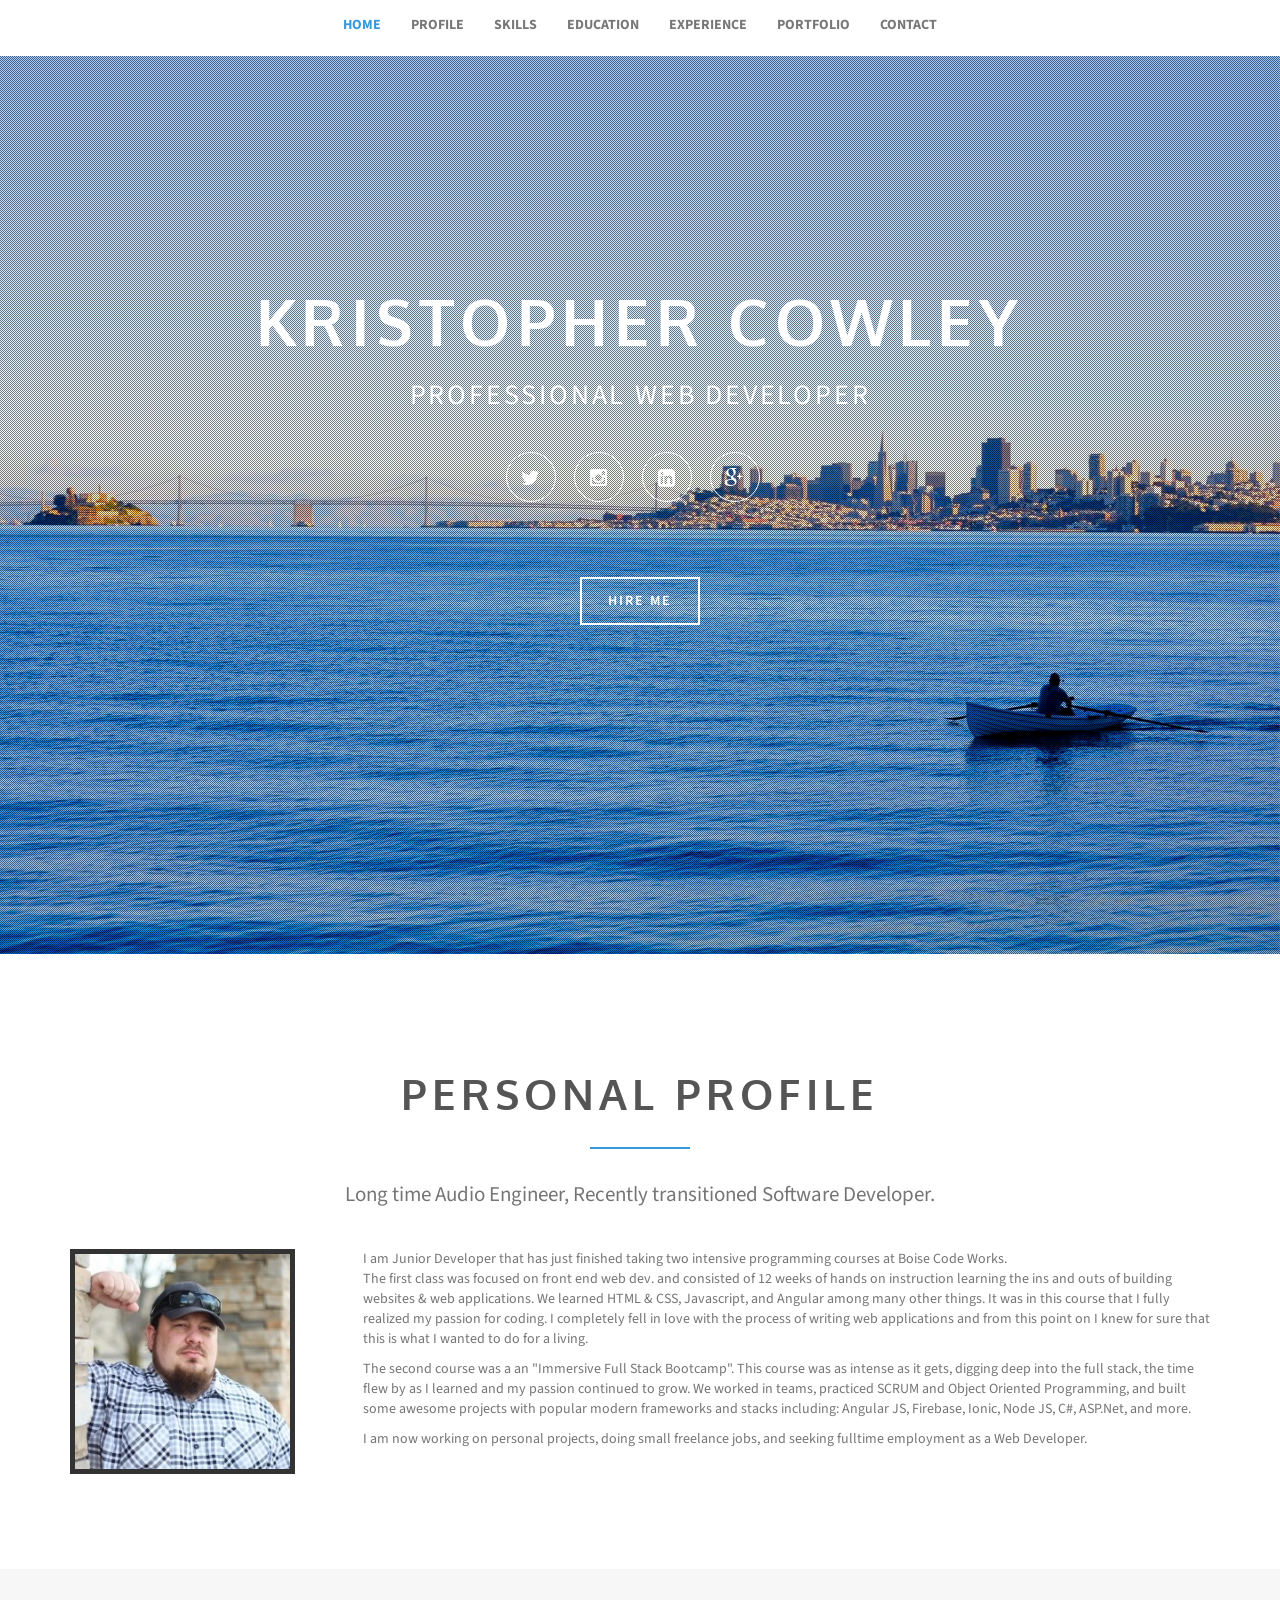
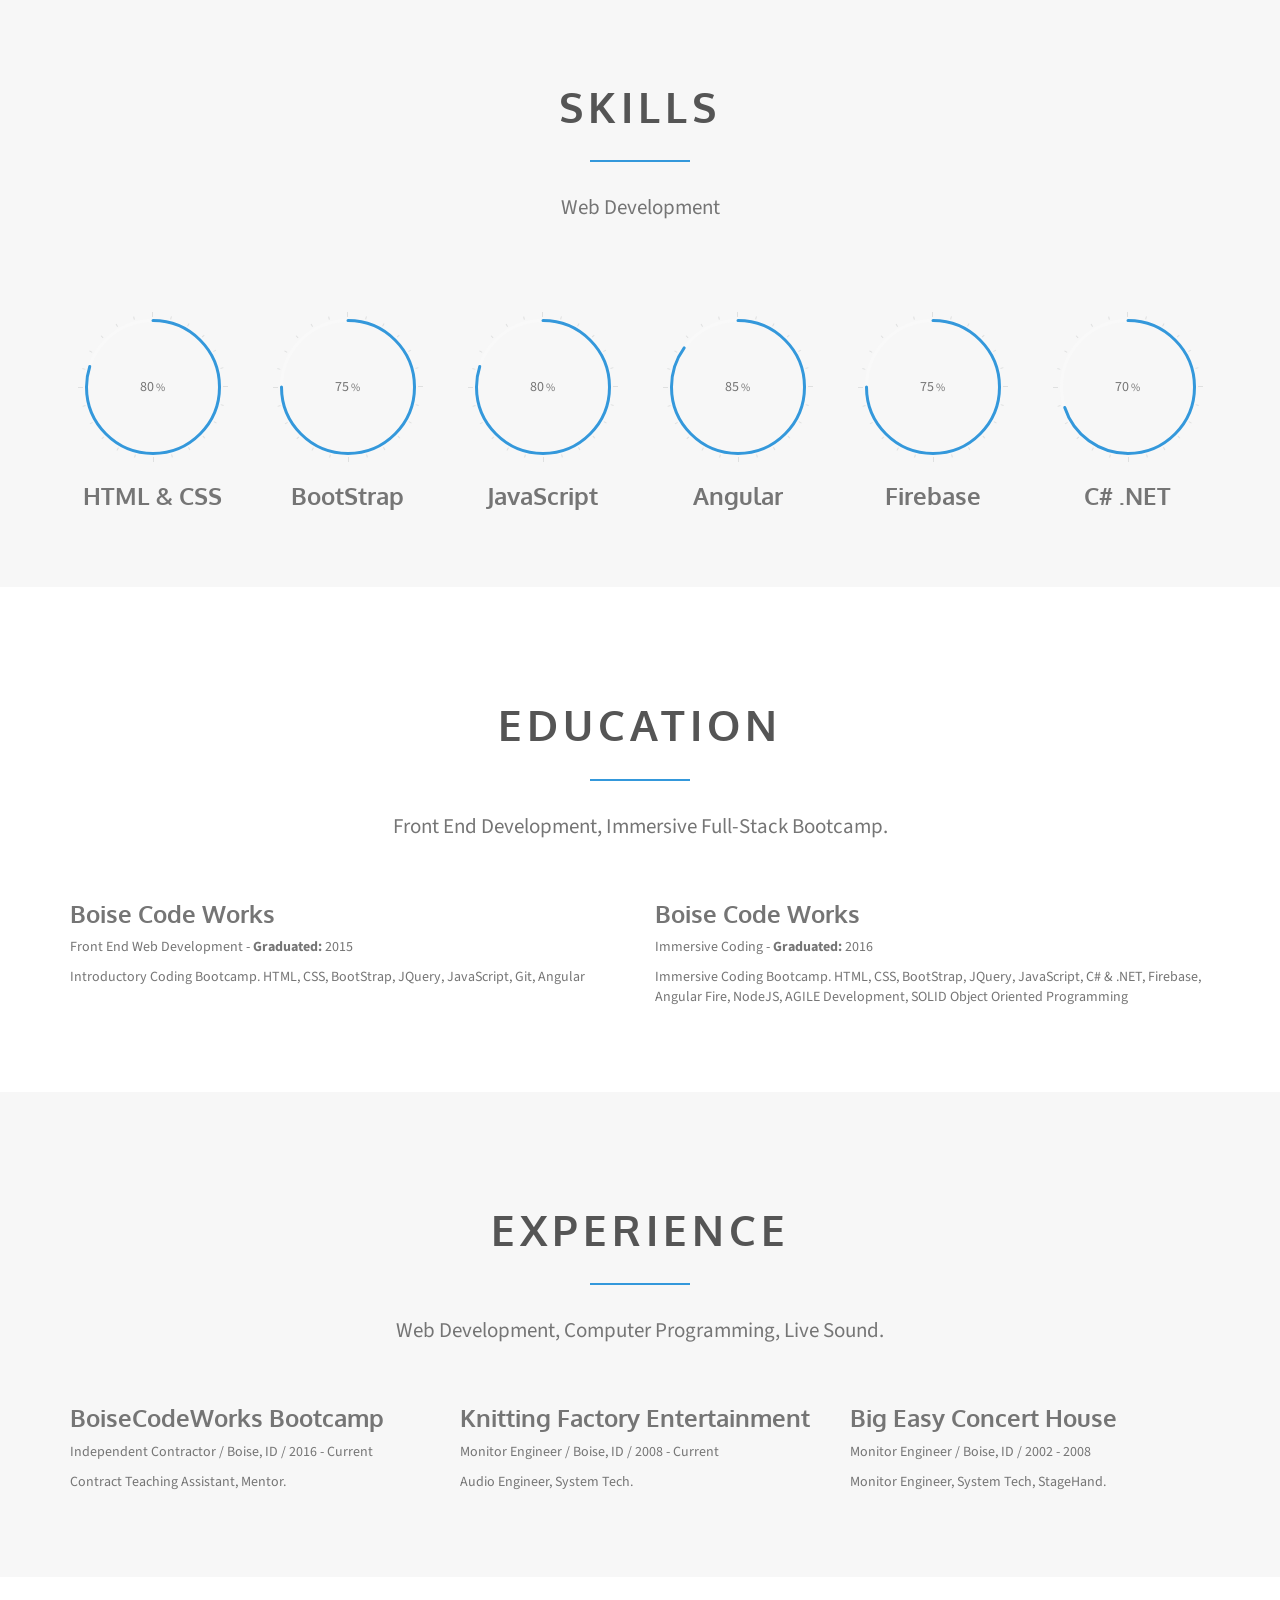
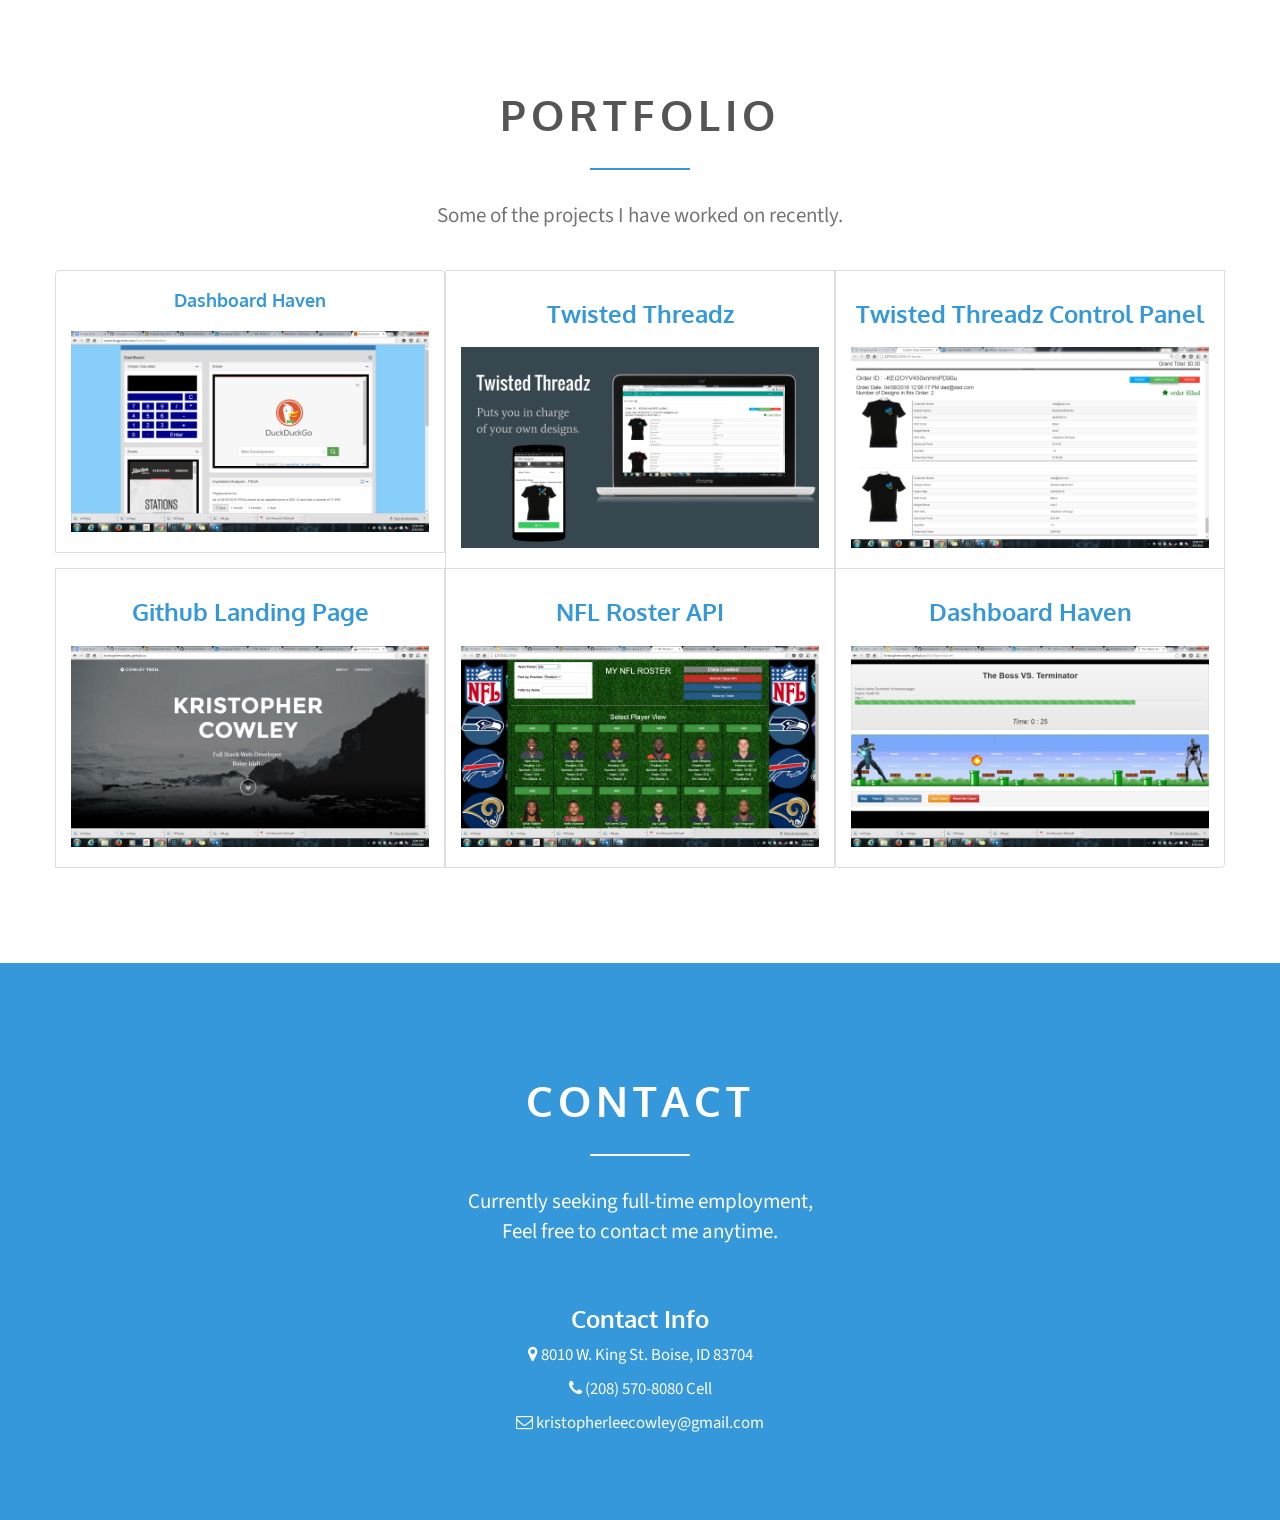
==== commit 62049acb: "Portfolio" ====
--- a/index.html
+++ b/index.html
@@ -33,11 +33,11 @@
     <meta content="http://kristophercowley.github.io.com/" property="twitter:url">
 
     <meta content="Recently completed BoiseCodeWorks Front End Web Development and Immersive Bootcamp courses! HTML & CSS, Javascript, Angular JS, Ionic, C#, Firebase, .Net. www.boisecodeworks.com"
-    name="description">
+        name="description">
     <meta content="Recently completed BoiseCodeWorks Front End Web Development and Immersive Bootcamp courses! HTML & CSS, Javascript, Angular JS, Ionic, C#, Firebase, .Net. www.boisecodeworks.com"
-    property="og:description">
+        property="og:description">
     <meta content="Recently completed BoiseCodeWorks Front End Web Development and Immersive Bootcamp courses! HTML & CSS, Javascript, Angular JS, Ionic, C#, Firebase, .Net. www.boisecodeworks.com"
-    property="twitter:description">
+        property="twitter:description">
     <!-- End Social Media -->
     <link rel="publisher" href="https://plus.google.com/u/0/115718143756381940522">
     <link rel="author" href="https://plus.google.com/u/0/115718143756381940522">
@@ -71,7 +71,7 @@
     <script src="js/modernizr-2.6.2.min.js"></script>
     <!-- Fonts -->
     <link href='http://fonts.googleapis.com/css?family=Source+Sans+Pro:300,400,600,700,900,300italic,400italic,600italic,700italic,900italic'
-    rel='stylesheet' type='text/css'>
+        rel='stylesheet' type='text/css'>
     <link href='http://fonts.googleapis.com/css?family=Oxygen:400,700' rel='stylesheet' type='text/css'>
 
     <!-- HTML5 shim and Respond.js IE8 support of HTML5 elements and media queries -->
@@ -303,7 +303,7 @@
     </section>
     <!-- experience ends -->
 
-    <!-- portfolio begins -->
+    <!--test portfolio-->
     <section id="page-portfolio" class="page-portfolio">
         <div class="container">
             <div class="row">
@@ -312,11 +312,65 @@
                     <div class="spacer"></div>
                     <p class="section-subtitle">Some of the projects I have worked on recently. </p>
                 </header>
+            </div>
+            <div class="">
+                <ul id="" class="list-group list-inline row">
+                    <li class="list-group-item portfolio  col-xs-6 col-lg-4">
+                        <a href="http://kristophercowley.github.io/TheDashboardHaven/">
+                            <h4 class="center">Dashboard Haven</h4>
+                            <img class="portfolio" src="img/dashboard.png" alt="Angular Dashboard">
+                        </a>
+                    </li>
+                    <li class="list-group-item portfolio col-xs-6 col-lg-4">
+                        <a href="https://github.com/kristophercowley/IonicCustomShop">
+                            <h3 class="center">Twisted Threadz</h3>
+                            <img class="portfolio" src="img/twisted.png" alt="Twisted Threadz Mobile">
+                        </a>
+                    </li>
+                    <li class="list-group-item portfolio col-xs-6 col-lg-4">
+                        <a href="http://kristophercowley.github.io/Custom-Shop-Manager">
+                            <h3 class="center">Twisted Threadz Control Panel</h3>
+                            <img class="portfolio" src="img/desktop.png" alt="Twisted Threadz Control Panel">
+                        </a>
+                    </li>
+                    <li class="list-group-item portfolio col-xs-6 col-lg-4">
+                        <a href="http://kristophercowley.github.io">
+                            <h3 class="center">Github Landing Page</h3>
+                            <img class="portfolio" src="img/landing.png" alt="Landing Page">
+                        </a>
+                    </li>
+                    <li class="list-group-item portfolio col-xs-6 col-lg-4">
+                        <a href="http://kristophercowley.github.io/NFL_Roster2">
+                            <h3 class="center">NFL Roster API</h3>
+                            <img class="portfolio" src="img/nfl.png" alt="Nfl Roster">
+                        </a>
+                    </li>
+                    <li class="list-group-item portfolio col-xs-6 col-lg-4">
+                        <a href="http://kristophercowley.github.io/MyObjectGame/">
+                            <h3 class="center">Dashboard Haven</h3>
+                            <img class="portfolio" src="img/zero.png" alt="Simple Game">
+                        </a>
+                    </li>
+                </ul>
+            </div>
+        </div>
+    </section>
+    <!--Test portfolio ends-->
+
+    <!-- portfolio begins -->
+    <!--<section id="page-portfolio" class="page-portfolio">
+        <div class="container">
+            <div class="row">
+                <header class="section-header">
+                    <h2 class="section-title"><span>Portfolio</span></h2>
+                    <div class="spacer"></div>
+                    <p class="section-subtitle">Some of the projects I have worked on recently. </p>
+                </header>
 
                 <div id="grid-controls-wrapper">
                     <ul class="nav nav-pills center-pills grid-controls">
                         <li class="active filter"><a href="javascript:void(0)" data-filter="*">All</a>
-                        </li>
+                        </li>-->
                         <!--<li class="filter"><a href="javascript:void(0)" data-filter=".branding">Branding</a>
                         </li>
                         <li class="filter"><a href="javascript:void(0)" data-filter=".design">Design</a>
@@ -324,18 +378,24 @@
                         <li class="filter"><a href="javascript:void(0)" data-filter=".photography">Photography</a>
                         </li>
                         <li class="filter"><a href="javascript:void(0)" data-filter=".web">Website</a>
-                        </li>-->
+                        </li>
                     </ul>
                 </div>
 
-                <div>
+                <!--<div>
                     <ul id="grid" class="grid-wrapper">
                         <li class="mix web">
-                            <a href="img/dashboard.png">
-                                <div class="overlay"><i class="fa fa-search"></i>
-                                </div><img src="img/dashboard.png" alt="Angular Dashboard">
-                            </a>
-                        </li>
+                            <div class="panel-header">
+                                <a href="http://www.trugrocer.com/bcw/indextest.htm"><h6>Angular Dashboard</h6></a>
+                            </div>
+                            <div class="panel-body">
+                                <a href="http://www.trugrocer.com/bcw/indextest.htm">
+                                    <div class="overlay"><i class="fa fa-search"></i>
+                                    </div><img src="img/dashboard.png" alt="Angular Dashboard">
+                                </a>
+                            </div>
+                        </li>
+
                         <li class="mix web">
                             <a href="img/twisted.png">
                                 <div class="overlay"><i class="fa fa-search"></i>
@@ -419,12 +479,12 @@
                                 <div class="overlay"><i class="fa fa-search"></i>
                                 </div><img src="img/portfolio/small/15.png" alt="">
                             </a>
-                        </li>-->
+                        </li>
                     </ul>
                 </div>
             </div>
         </div>
-    </section>
+    </section>-->
     <!-- portfolio ends -->
     <!-- contact begins -->
     <section id="page-contact" class="page-contact">
--- a/css/myCss.css
+++ b/css/myCss.css
@@ -3,4 +3,11 @@
 }
 .my-mail:hover{
     color: green;
+}
+.portfolio{
+    /*width:100%;*/
+    padding: 10px;
+}
+.center{
+    text-align:center;
 }
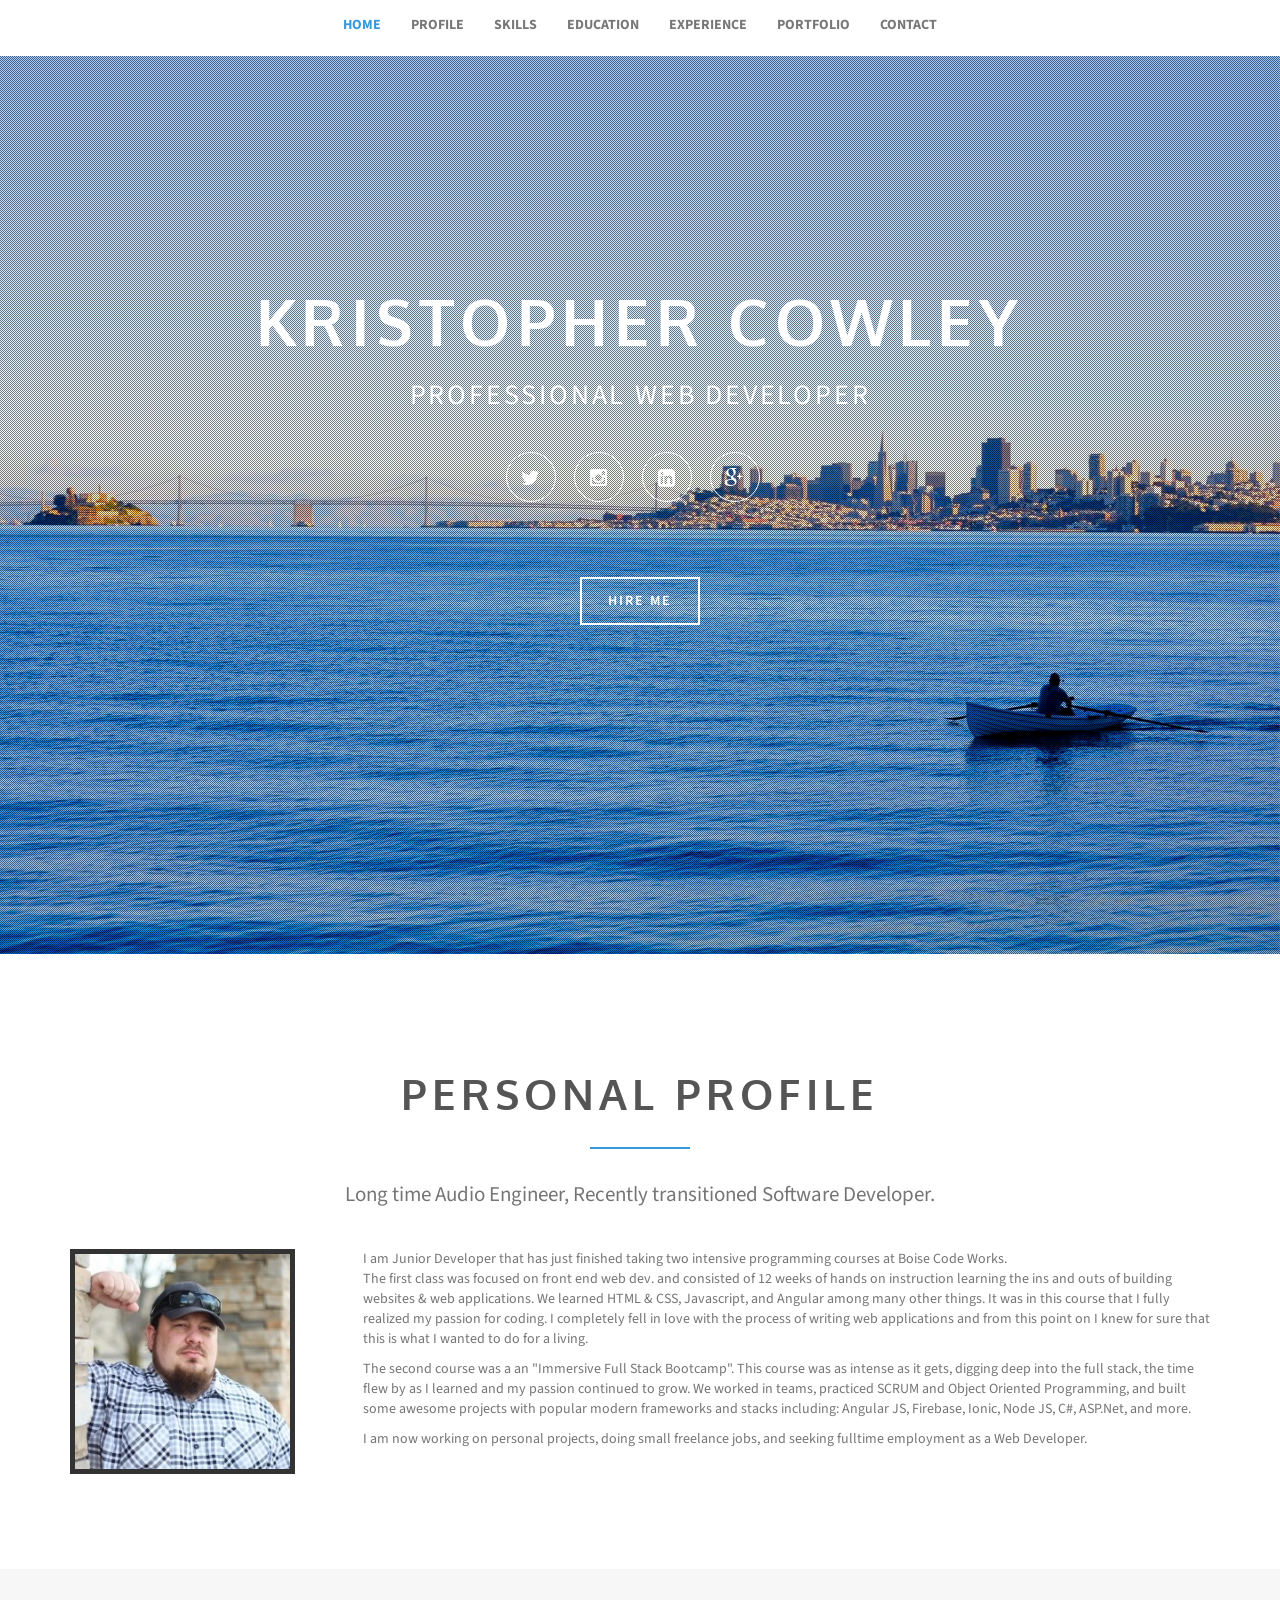
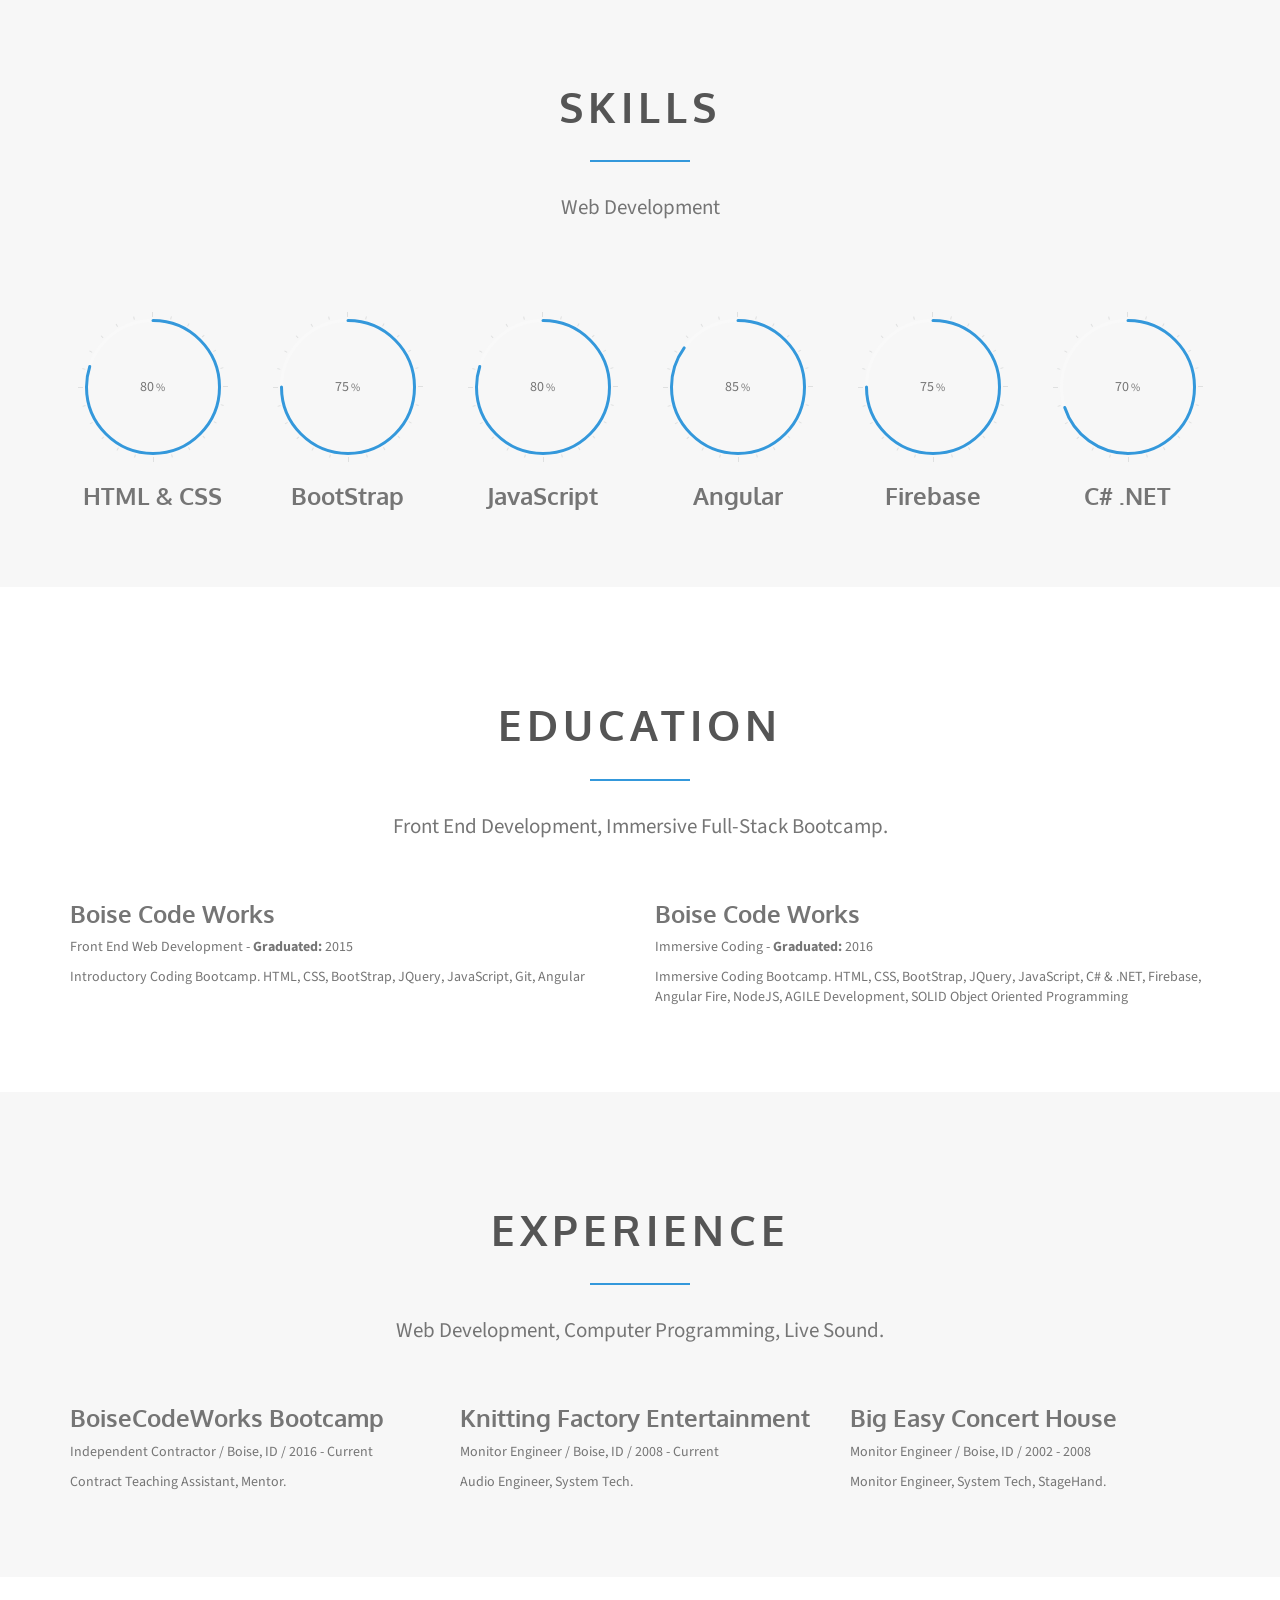
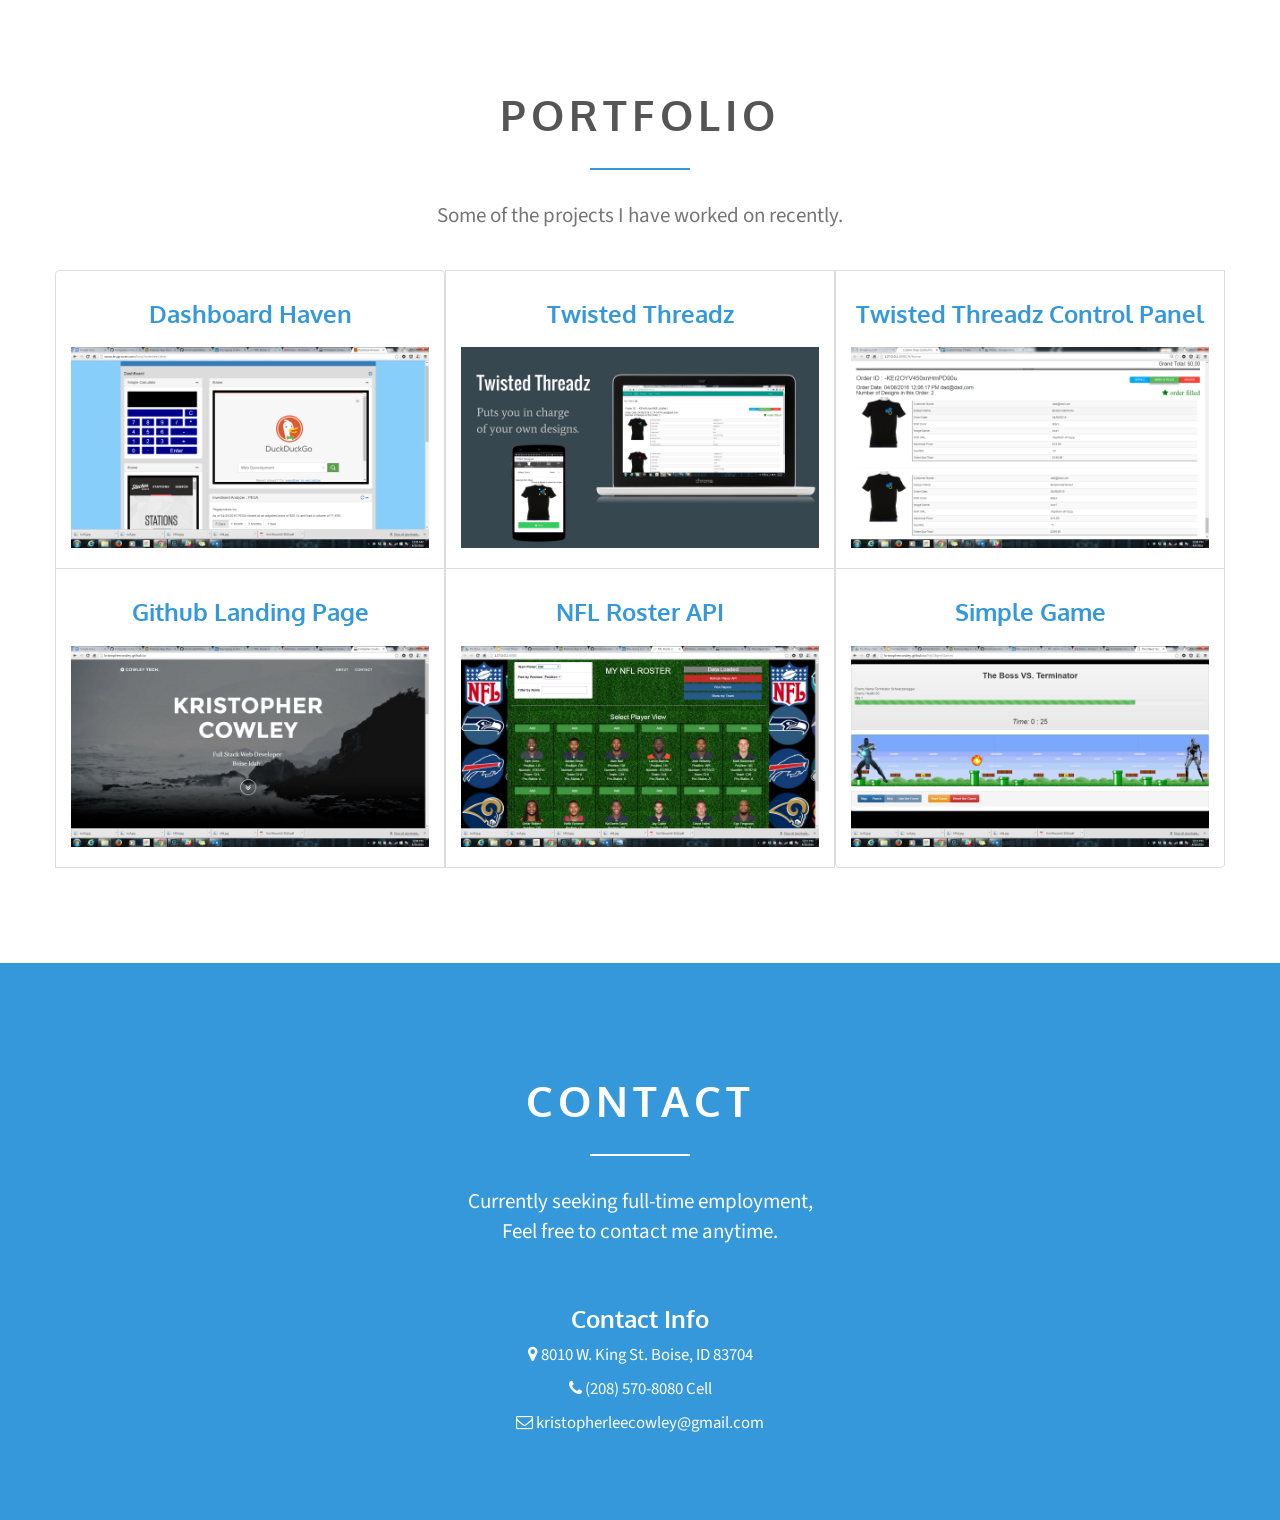
==== commit 94172d82: "Responsive design on portfolio" ====
--- a/index.html
+++ b/index.html
@@ -315,39 +315,39 @@
             </div>
             <div class="">
                 <ul id="" class="list-group list-inline row">
-                    <li class="list-group-item portfolio  col-xs-6 col-lg-4">
+                    <li class="list-group-item portfolio  col-xs-12 col-md-6 col-lg-4">
                         <a href="http://kristophercowley.github.io/TheDashboardHaven/">
-                            <h4 class="center">Dashboard Haven</h4>
+                            <h3 class="center">Dashboard Haven</h3>
                             <img class="portfolio" src="img/dashboard.png" alt="Angular Dashboard">
                         </a>
                     </li>
-                    <li class="list-group-item portfolio col-xs-6 col-lg-4">
+                    <li class="list-group-item portfolio col-xs-12 col-md-6 col-lg-4">
                         <a href="https://github.com/kristophercowley/IonicCustomShop">
                             <h3 class="center">Twisted Threadz</h3>
                             <img class="portfolio" src="img/twisted.png" alt="Twisted Threadz Mobile">
                         </a>
                     </li>
-                    <li class="list-group-item portfolio col-xs-6 col-lg-4">
+                    <li class="list-group-item portfolio col-xs-12 col-md-6 col-lg-4">
                         <a href="http://kristophercowley.github.io/Custom-Shop-Manager">
                             <h3 class="center">Twisted Threadz Control Panel</h3>
                             <img class="portfolio" src="img/desktop.png" alt="Twisted Threadz Control Panel">
                         </a>
                     </li>
-                    <li class="list-group-item portfolio col-xs-6 col-lg-4">
+                    <li class="list-group-item portfolio col-xs-12 col-md-6 col-lg-4">
                         <a href="http://kristophercowley.github.io">
                             <h3 class="center">Github Landing Page</h3>
                             <img class="portfolio" src="img/landing.png" alt="Landing Page">
                         </a>
                     </li>
-                    <li class="list-group-item portfolio col-xs-6 col-lg-4">
+                    <li class="list-group-item portfolio col-xs-12 col-md-6 col-lg-4">
                         <a href="http://kristophercowley.github.io/NFL_Roster2">
                             <h3 class="center">NFL Roster API</h3>
                             <img class="portfolio" src="img/nfl.png" alt="Nfl Roster">
                         </a>
                     </li>
-                    <li class="list-group-item portfolio col-xs-6 col-lg-4">
+                    <li class="list-group-item portfolio col-xs-12 col-md-6 col-lg-4">
                         <a href="http://kristophercowley.github.io/MyObjectGame/">
-                            <h3 class="center">Dashboard Haven</h3>
+                            <h3 class="center">Simple Game</h3>
                             <img class="portfolio" src="img/zero.png" alt="Simple Game">
                         </a>
                     </li>
